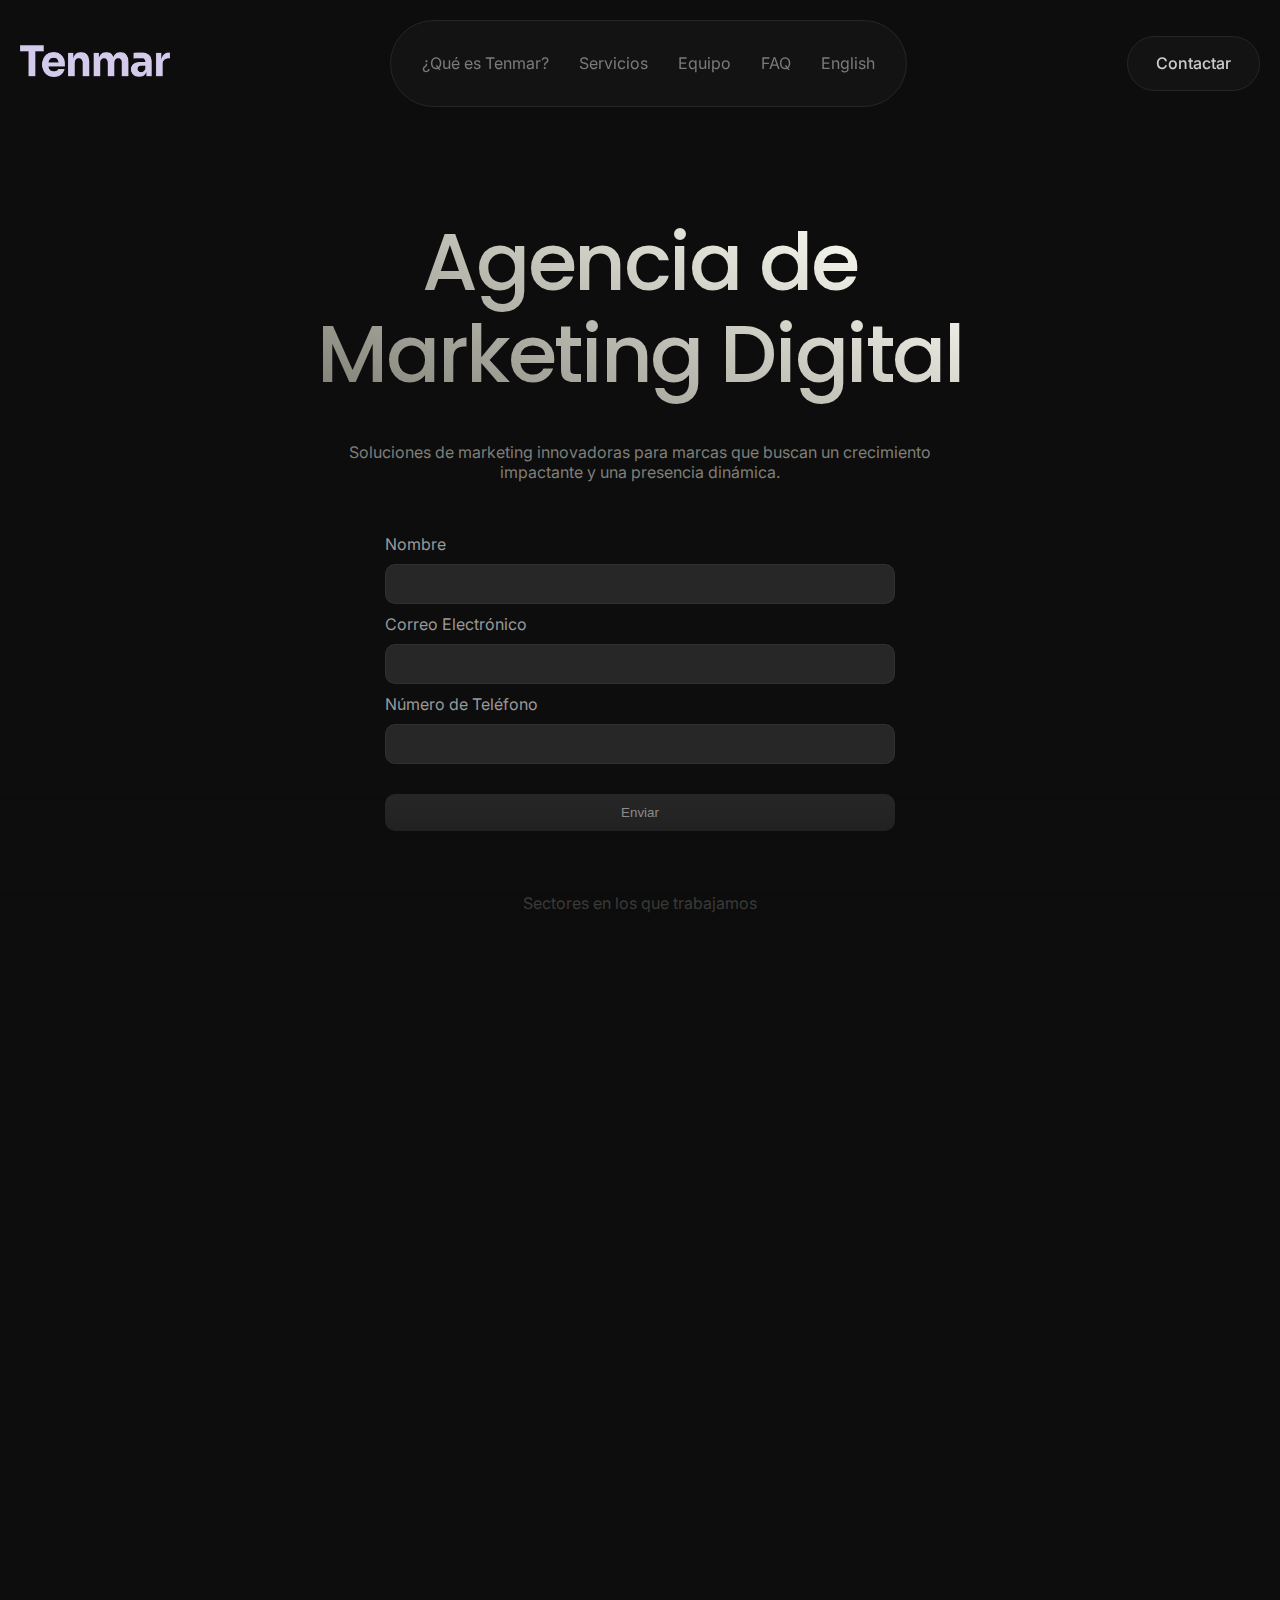
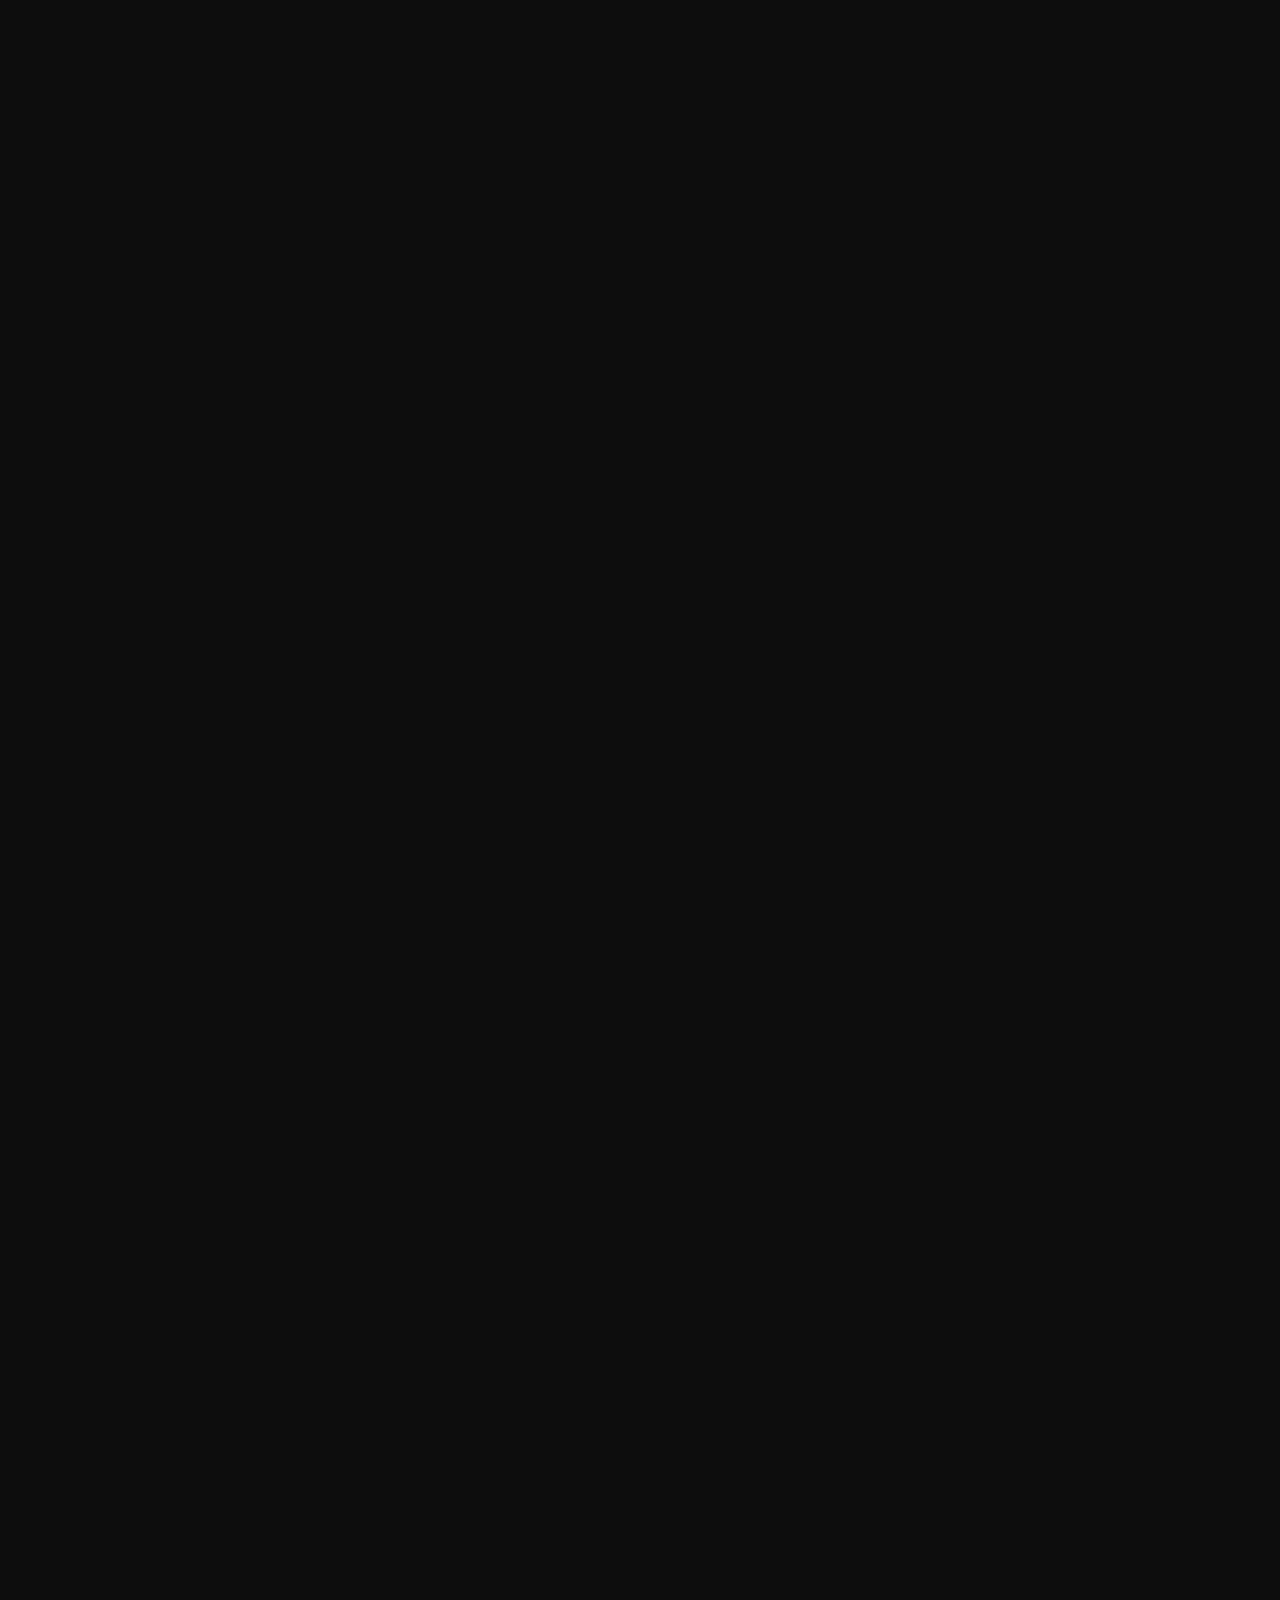
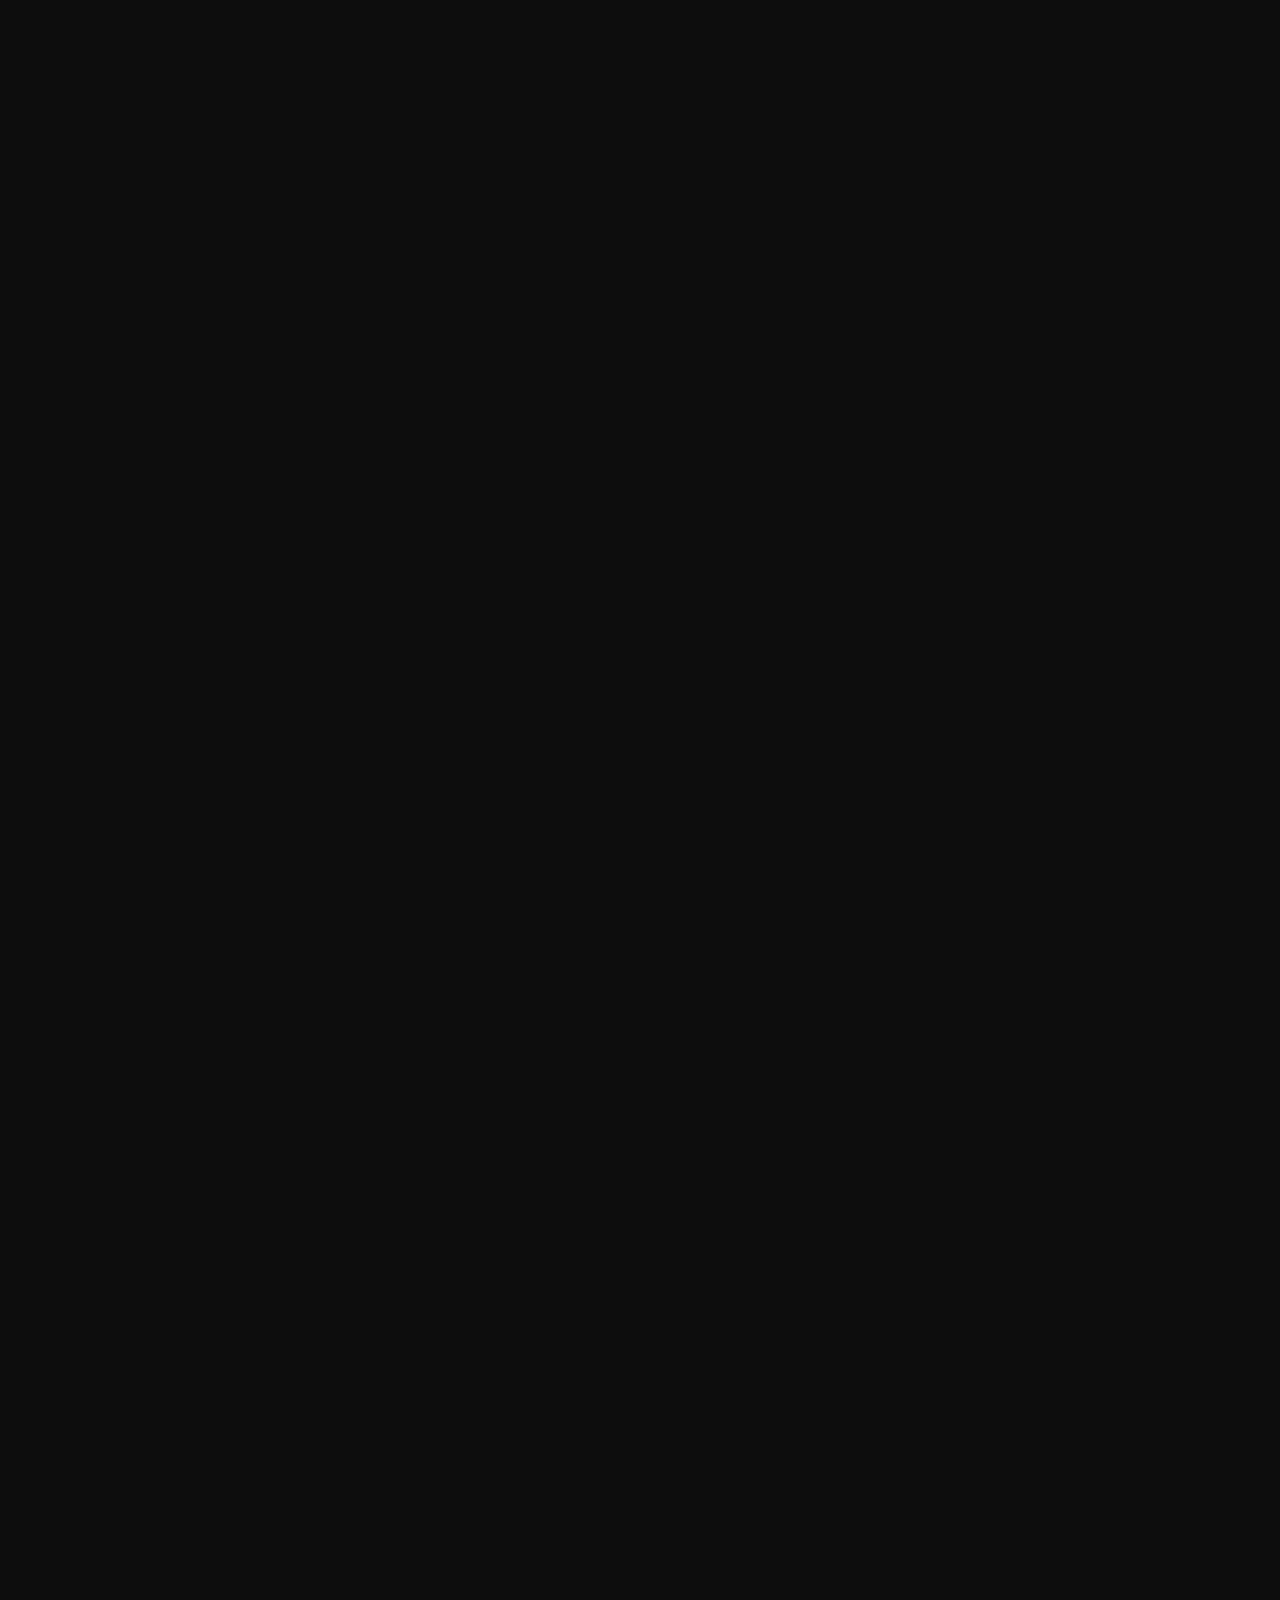
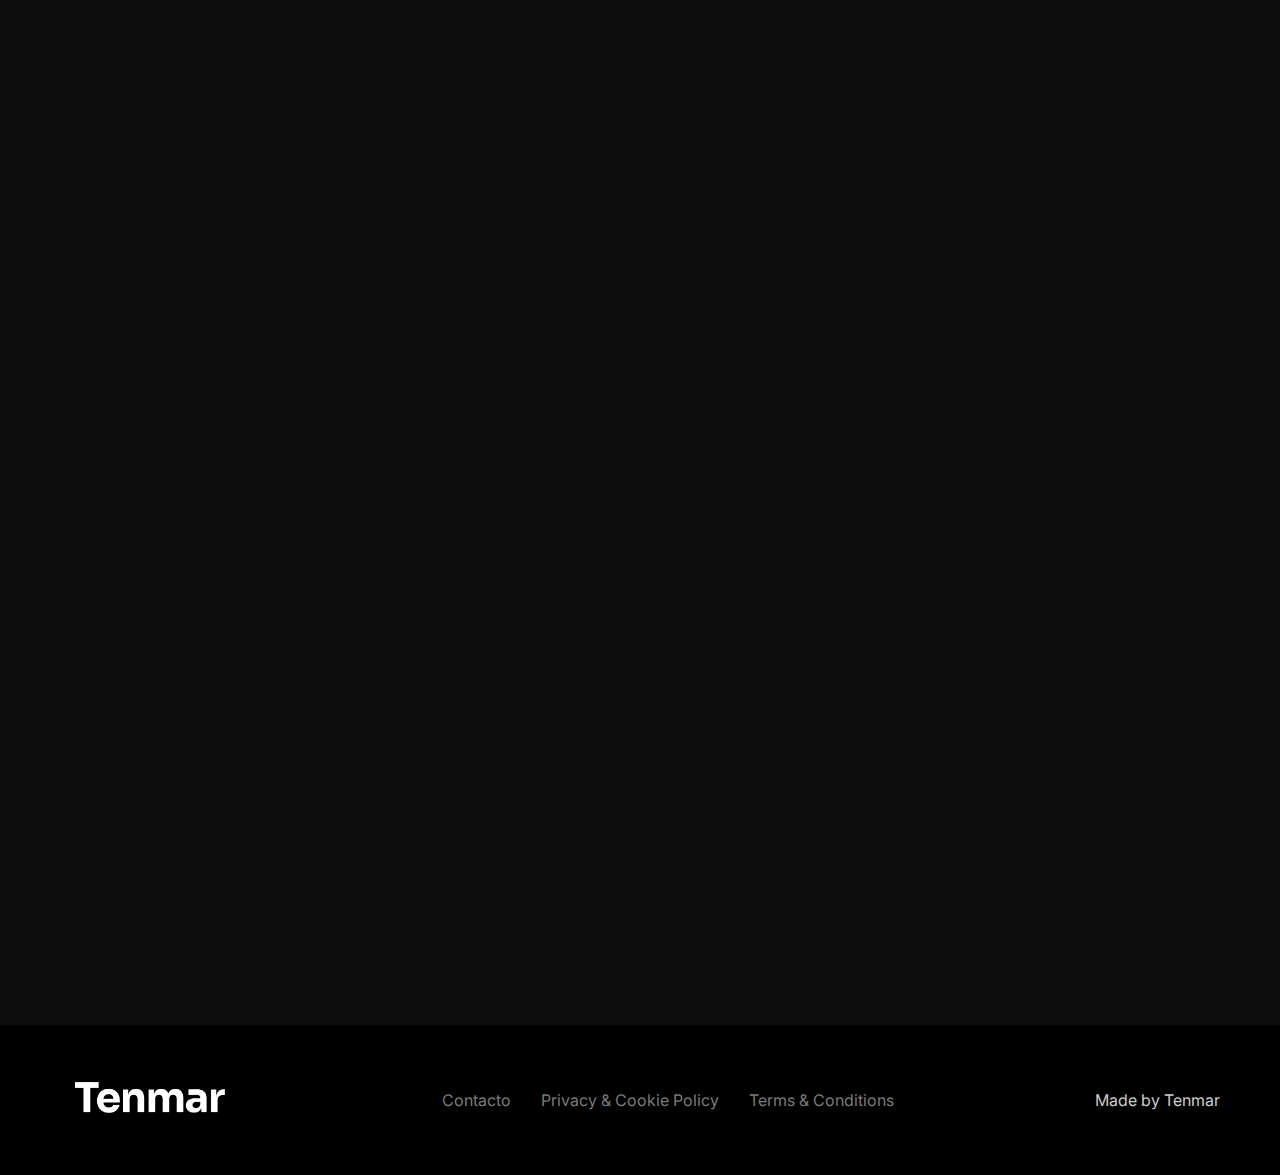
==== index.html @ e4cf626e "web" ====
<!DOCTYPE html>
<html lang="es">
<head>
    <meta charset="UTF-8">
    <meta name="viewport" content="width=device-width, initial-scale=1.0">
    <title>Tenmar | Agencia de Marketing Digital - Servicios de Crecimiento de Marca - Diseño web</title>
    <meta name="description" content="Tenmar es una agencia de marketing digital que ofrece soluciones personalizadas para potenciar la presencia y el crecimiento de tu marca con estrategias innovadoras.">
    <meta name="author" content="Tenmar">
    <link rel="icon" href="./public/Tenmar.avif"/>
    <link rel="alternate" hreflang="es" href="https://example.com/es" />
    <link rel="alternate" hreflang="en" href="https://example.com/en" />
    <link rel="stylesheet" href="styles.css">
    
    <script src="script.js"></script>
    <script type="application/ld+json">
        {
          "@context": "https://schema.org",
          "@type": "DigitalAgency",
          "name": "Tenmar",
          "description": "Tenmar es una agencia de marketing digital que ofrece soluciones personalizadas para potenciar la presencia y el crecimiento de tu marca con estrategias innovadoras y efectivas.",
          "url": "https://tenmaragency.com",
          "logo": "https://tenmaragency.com/Tenmar_color_logo.png"
        }
        </script>
</head>
<body>
    <header id="header">
        <nav>
            <a href="#">
                <img alt="Logo de Tenmar" src="./public/Tenmar_color_logo.png" width="150px"/>
            </a>
                
            <button id="hamburger-button" aria-label="Menú movil">
                <div id="hamburger-menu">
                    <div id="hamburger-icon"></div>
                </div>
            </button>
            <div id="navbar-header">
                <a id="tenmar_mobile" href="#hero">
                    <img alt="Logo de Tenmar" src="./public/Tenmar_color_logo.png" width="150px"/>
                </a>
                <a href="#what-is-tenmar">¿Qué es Tenmar?</a>
                <a href="#services">Servicios</a>
                <a href="#team">Equipo</a>
                <a href="#faq">FAQ</a>
                <a href="en.html">English</a>
            </div>
            <a class="contact-button" href="#contacto">
                Contactar
            </a>
        </nav>
    </header>
    <div id="linear-gradient"></div>
    <main>
        <section id="hero">
            <h1>Agencia de Marketing Digital</h1>
            <p>Soluciones de marketing innovadoras para marcas
                que buscan un crecimiento impactante y una
                presencia dinámica.</p>
                <form class="spanish-form">
                    <label for="nombre">Nombre</label>
                    <input type="text" id="nombre" name="nombre" required>
                    <span class="hidden"  id="name_validation">Por favor, introduzca un nombre válido.</span>
                    <label for="email">Correo Electrónico</label>
                    <input type="email" id="email" name="email" required>
                    <span class="hidden" id="email_validation">Por favor, introduzca un email válido.</span>
                    <label for="telefono">Número de Teléfono</label>
                    <input type="tel" id="telefono" name="telefono" required>
                    <span class="hidden" id="phone_validation">Por favor, introduzca un teléfono válido.</span>
                    <button class="submit-button" type="submit">Enviar</button>
                    <div class="loader hidden"></div>
                    <span class="success-submit-message submit-message hidden">¡Tu mensaje ha sido enviado exitosamente! Recibirás una respuesta en breve.</span>
                    <span class="error-submit-message submit-message hidden">Ocurrió un error al enviar el formulario. Por favor, vuelva a intentarlo en unos minutos.</span>
                </form>
            <p>Sectores en los que trabajamos</p>
            <div id="carousel">
                <div id="carousel-wrapper">
                    <span>
                        Lujo
                    </span>
                    <span>
                        Inmobiliario
                    </span>
                    <span>
                        Turismo y viajes
                    </span>
                    <span>
                        Startups
                    </span>
                    <span>
                        Educación y formación
                    </span>
                    <span>
                        Deportes
                    </span>
                    <span>
                        Gastronomía y Bebidas
                    </span>
                    <span>
                        Lujo
                    </span>
                    <span>
                        Inmobiliario
                    </span>
                    <span>
                        Turismo y viajes
                    </span>
                    <span>
                        Startups
                    </span>
                    <span>
                        Educación y formación
                    </span>
                    <span>
                        Deportes
                    </span>
                    <span>
                        Gastronomía y Bebidas
                    </span>
                </div>
            </div>
        </section>
        <section id="what-is-tenmar">
            <h2>¿QUÉ ES TENMAR?</h2>
            <h3>Tenmar es una agencia de marketing
                digital <span> que ofrece soluciones
                personalizadas para potenciar la
                presencia y el</span> crecimiento de tu marca
                <span>con estrategias innovadoras y efectivas</span>.</h3>
        </section>
        <section id="services">
            <h2>SERVICIOS</h2>
            <h3>Servicios diseñados para potenciar la
                presencia de tu marca de forma tangible.</h3>
            <div id="services-cards">
                <div class="card">
                    <div class="card-content">
                        <h4>
                            Campañas 360º
                        </h4>
                        <p>
                            Creamos estrategias de marketing integrales que cubren todos los puntos de contacto con tus clientes, garantizando coherencia y fortaleciendo tu marca.
                        </p>
                    </div>
                </div>
                <div class="card">
                    <div class="card-content">
                        <h4>
                            Marketing de Influencias
                        </h4>
                        <p>
                            Colaboramos con influencers de alto perfil para conectar auténticamente con tu público y amplificar el impacto de tu marca.
                        </p>
                    </div>
                </div>
                <div class="card">
                    <div class="card-content">
                        <h4>
                            Diseño Web
                        </h4>
                        <p>
                            Desarrollamos sitios web exclusivos y funcionales, optimizados para ofrecer una experiencia de usuario excepcional y reflejar la sofisticación de tu marca.
                        </p>
                    </div>
                </div>
                <div class="card">
                    <div class="card-content">
                        <h4>
                            Marketing en Redes Sociales
                        </h4>
                        <p>
                            Gestionamos tu presencia en redes sociales con contenido atractivo y estrategias personalizadas para maximizar el engagement y la fidelización de tus seguidores.
                        </p>
                    </div>
                </div>
                <div class="card">
                    <div class="card-content">
                        <h4>
                            Producción digital y de Video
                        </h4>
                        <p>
                            Creamos contenido visual de alta calidad, incluyendo fotografía y videos, para contar la historia de tu marca de manera impactante y memorable.
                        </p>
                    </div>
                </div>
                <div class="card">
                    <div class="card-content">
                        <h4>
                            Creación de Marca
                        </h4>
                        <p>
                            Desarrollamos una identidad visual y verbal que transmita la autenticidad y el prestigio de tu negocio.
                        </p>
                    </div>
                </div>
                <div class="card">
                    <div class="card-content">
                        <h4>
                            Nos adaptamos a tus necesidades...
                        </h4>
                        <p>
                            Soluciones personalizadas y eficientes que se ajusten a tus necesidades.
                        </p>
                    </div>
                    <svg fill="none" id="svg743995509_8328">
                        <circle cx="94.134" cy="129.634" r="40.228" fill="#131313" fill-opacity=".89" stroke="url(#svg743995509_8328_a)" stroke-width=".813"></circle>
                        <g clip-path="url(#svg743995509_8328_b)">
                            <path d="m78.166 114.908 12.132 16.221-12.208 13.189h2.747l10.689-11.547 8.636 11.547h9.35l-12.814-17.134 11.363-12.276h-2.748l-9.843 10.635-7.953-10.635h-9.35Zm4.041 2.024h4.296l18.968 25.362h-4.296l-18.968-25.362Z" fill="#fff"></path>
                        </g>
                        <circle cx="187.865" cy="130.104" r="40.228" fill="#131313" fill-opacity=".89" stroke="url(#svg743995509_8328_c)" stroke-width=".813"></circle>
                            <g clip-path="url(#svg743995509_8328_d)">
                                <path d="M192.808 130.456a11.172 11.172 0 0 1-.718 3.946 11.205 11.205 0 0 1-3.947.719h-.016a11.204 11.204 0 0 1-3.946-.718 11.183 11.183 0 0 1-.719-3.947v-.016c0-1.348.242-2.685.717-3.946 1.262-.476 2.6-.72 3.948-.719h.016a11.156 11.156 0 0 1 3.947.719c.476 1.261.719 2.598.718 3.945v.017Zm13.759-3.124h-10.91l7.714-7.715a18.77 18.77 0 0 0-2.019-2.387v-.001a18.837 18.837 0 0 0-2.387-2.017l-7.715 7.715v-10.911a18.678 18.678 0 0 0-3.105-.26h-.02c-1.058 0-2.095.09-3.105.26v10.911l-7.715-7.715a18.543 18.543 0 0 0-2.386 2.019l-.004.002a18.88 18.88 0 0 0-2.017 2.384l7.716 7.715h-10.91s-.261 2.05-.261 3.109v.013c0 1.06.09 2.098.261 3.109h10.91l-7.715 7.715a18.787 18.787 0 0 0 4.406 4.406l7.715-7.715v10.911c1.025.172 2.062.259 3.102.26h.026a18.858 18.858 0 0 0 3.102-.26v-10.911l7.716 7.715c.85-.605 1.648-1.28 2.386-2.018l.002-.002a18.828 18.828 0 0 0 2.017-2.386l-7.716-7.715h10.912c.17-1.009.259-2.044.26-3.102v-.027a18.774 18.774 0 0 0-.26-3.102Z" fill="#FF4A00"></path>
                            </g>
                            <circle cx="281.865" cy="129.634" r="40.228" fill="#131313" fill-opacity=".89" stroke="url(#svg743995509_8328_e)" stroke-width=".813"></circle>
                            <g clip-path="url(#svg743995509_8328_f)">
                                <mask id="svg743995509_8328_g" style="mask-type:luminance" maskUnits="userSpaceOnUse" x="262" y="114" width="40" height="31">
                                    <path d="M301.617 114.194h-39.529v30.622h39.529v-30.622Z" fill="#fff"></path>
                                </mask>
                                    <g mask="url(#svg743995509_8328_g)">
                                        <path d="M295.551 116.921a32.597 32.597 0 0 0-8.046-2.495.12.12 0 0 0-.129.061 22.395 22.395 0 0 0-1.002 2.058 30.085 30.085 0 0 0-9.037 0c-.27-.648-.669-1.44-1.018-2.058a.127.127 0 0 0-.129-.061 32.523 32.523 0 0 0-8.046 2.495.119.119 0 0 0-.053.046c-5.125 7.656-6.528 15.124-5.84 22.499a.137.137 0 0 0 .052.093c3.381 2.483 6.656 3.99 9.87 4.989a.128.128 0 0 0 .139-.045 23.453 23.453 0 0 0 2.019-3.285.125.125 0 0 0-.068-.174 21.595 21.595 0 0 1-3.084-1.47.126.126 0 0 1-.012-.21c.207-.155.414-.317.612-.48a.122.122 0 0 1 .128-.017c6.469 2.954 13.473 2.954 19.866 0a.122.122 0 0 1 .129.016c.198.163.405.326.614.481a.127.127 0 0 1-.011.21 20.29 20.29 0 0 1-3.085 1.469.126.126 0 0 0-.067.175 26.227 26.227 0 0 0 2.018 3.283.124.124 0 0 0 .138.047c3.23-.999 6.505-2.506 9.886-4.989a.126.126 0 0 0 .052-.091c.824-8.527-1.381-15.934-5.845-22.5a.106.106 0 0 0-.051-.047Zm-20.254 18.054c-1.947 0-3.552-1.788-3.552-3.984 0-2.196 1.573-3.984 3.552-3.984 1.995 0 3.584 1.804 3.553 3.984 0 2.196-1.574 3.984-3.553 3.984Zm13.135 0c-1.948 0-3.552-1.788-3.552-3.984 0-2.196 1.573-3.984 3.552-3.984 1.994 0 3.584 1.804 3.553 3.984 0 2.196-1.559 3.984-3.553 3.984Z" fill="#5865F2"></path>
                                    </g>
                            </g>
                        <circle cx="41.443" cy="41.141" r="40.265" fill="#131313" fill-opacity=".89" stroke="url(#svg743995509_8328_h)" stroke-width=".813"></circle>
                        <g clip-path="url(#svg743995509_8328_i)">
                            <path d="M41.432 40.679a5.694 5.694 0 0 1 5.695-5.692 5.694 5.694 0 0 1 5.695 5.692 5.694 5.694 0 0 1-11.39 0Z" fill="#1ABCFE"></path>
                            <path d="M30.055 52.049a5.694 5.694 0 0 1 5.695-5.692h5.695v5.692a5.694 5.694 0 0 1-5.695 5.691 5.686 5.686 0 0 1-5.695-5.691Z" fill="#0ACF83"></path>
                            <path d="M41.432 23.618v11.37h5.695a5.694 5.694 0 0 0 5.695-5.691 5.694 5.694 0 0 0-5.695-5.692h-5.695v.013Z" fill="#FF7262"></path>
                            <path d="M30.055 29.31A5.694 5.694 0 0 0 35.75 35h5.695V23.619H35.75a5.686 5.686 0 0 0-5.695 5.692Z" fill="#F24E1E"></path>
                            <path d="M30.055 40.679a5.694 5.694 0 0 0 5.695 5.69h5.695V34.988H35.75a5.694 5.694 0 0 0-5.695 5.692Z" fill="#A259FF"></path>
                        </g>
                        <circle cx="135.529" cy="40.672" r="40.265" fill="#131313" fill-opacity=".89" stroke="url(#svg743995509_8328_j)" stroke-width=".813"></circle>
                        <path d="m120.154 23.575 20.691-1.528c2.542-.218 3.195-.071 4.793 1.09l6.605 4.654c1.089.8 1.452 1.018 1.452 1.89v25.518c0 1.6-.581 2.545-2.614 2.69l-24.028 1.455c-1.525.072-2.252-.146-3.051-1.165l-4.864-6.324c-.872-1.164-1.234-2.036-1.234-3.054V26.118c0-1.308.581-2.398 2.25-2.543Z" fill="#fff"></path><path d="m140.387 23.666-18.81 1.397c-1.518.132-2.046 1.128-2.046 2.323v20.723c0 .93.329 1.727 1.122 2.79l4.422 5.779c.726.93 1.387 1.13 2.774 1.063l21.843-1.329c1.847-.132 2.376-.996 2.376-2.457V30.64c0-.755-.296-.973-1.17-1.618l-.151-.109-6.003-4.251c-1.453-1.061-2.047-1.196-4.357-.997Zm-12.044 6.593c-1.784.12-2.189.148-3.202-.68l-2.575-2.059c-.262-.266-.13-.599.529-.665l18.083-1.328c1.518-.133 2.309.399 2.903.863l3.101 2.259c.133.067.463.464.066.464l-18.674 1.13-.231.016Zm-2.08 23.497V33.964c0-.865.264-1.264 1.055-1.33l21.448-1.262c.728-.067 1.057.398 1.057 1.261v19.66c0 .865-.133 1.596-1.321 1.662l-20.524 1.196c-1.188.066-1.715-.332-1.715-1.395Zm20.261-18.731c.131.598 0 1.196-.595 1.264l-.989.197v14.613c-.859.464-1.65.73-2.311.73-1.056 0-1.32-.333-2.111-1.328l-6.469-10.229v9.896l2.047.466s0 1.196-1.651 1.196l-4.552.265c-.133-.266 0-.93.461-1.062l1.189-.332V37.617l-1.65-.135c-.133-.598.197-1.46 1.122-1.528l4.883-.33 6.731 10.36v-9.166l-1.715-.198c-.133-.732.395-1.264 1.055-1.329l4.555-.266Z" fill="#000"></path>
                        <circle cx="229.074" cy="40.672" r="40.265" fill="#131313" fill-opacity=".89" stroke="url(#svg743995509_8328_k)" stroke-width=".813"></circle>
                        <path fill-rule="evenodd" clip-rule="evenodd" d="M224.058 22.775a3.659 3.659 0 1 0 .001 7.32h3.661v-3.658a3.663 3.663 0 0 0-3.662-3.662c.001 0 .001 0 0 0Zm0 9.761h-9.76a3.66 3.66 0 1 0-.002 7.321h9.762a3.661 3.661 0 0 0 0-7.32Z" fill="#36C5F0"></path><path fill-rule="evenodd" clip-rule="evenodd" d="M247.24 36.196a3.66 3.66 0 0 0-3.661-3.66 3.66 3.66 0 0 0-3.661 3.66v3.661h3.661a3.66 3.66 0 0 0 3.661-3.66Zm-9.761 0v-9.76a3.662 3.662 0 0 0-7.321 0v9.76a3.66 3.66 0 1 0 7.321 0Z" fill="#2EB67D"></path><path fill-rule="evenodd" clip-rule="evenodd" d="M233.819 59.38a3.66 3.66 0 1 0 0-7.32h-3.661v3.66a3.663 3.663 0 0 0 3.661 3.66Zm0-9.763h9.761a3.661 3.661 0 0 0 .002-7.321h-9.761a3.66 3.66 0 1 0-.002 7.32Z" fill="#ECB22E"></path>
                        <path fill-rule="evenodd" clip-rule="evenodd" d="M210.637 45.958a3.661 3.661 0 0 0 7.322 0v-3.66h-3.661a3.66 3.66 0 0 0-3.661 3.66Zm9.761 0v9.76a3.66 3.66 0 0 0 7.321.002v-9.76a3.661 3.661 0 0 0-7.321-.002Z" fill="#E01E5A"></path>
                        <defs>
                            <linearGradient id="svg743995509_8328_a" x1="55.898" y1="89" x2="111.739" y2="151.927" gradientUnits="userSpaceOnUse">
                                <stop stop-color="#404040"></stop>
                                <stop offset="1" stop-color="#292929" stop-opacity="0"></stop>
                            </linearGradient>
                            <linearGradient id="svg743995509_8328_c" x1="149.629" y1="89.47" x2="205.47" y2="152.397" gradientUnits="userSpaceOnUse">
                                <stop stop-color="#404040"></stop>
                                <stop offset="1" stop-color="#292929" stop-opacity="0"></stop>
                            </linearGradient>
                            <linearGradient id="svg743995509_8328_e" x1="243.629" y1="89" x2="299.47" y2="151.927" gradientUnits="userSpaceOnUse">
                                <stop stop-color="#404040"></stop>
                                <stop offset="1" stop-color="#292929" stop-opacity="0"></stop>
                            </linearGradient>
                            <linearGradient id="svg743995509_8328_h" x1="3.172" y1=".47" x2="59.064" y2="63.455" gradientUnits="userSpaceOnUse">
                                <stop stop-color="#404040"></stop>
                                <stop offset="1" stop-color="#292929" stop-opacity="0"></stop>
                            </linearGradient>
                            <linearGradient id="svg743995509_8328_j" x1="97.258" y1="0" x2="153.15" y2="62.985" gradientUnits="userSpaceOnUse">
                                <stop stop-color="#404040"></stop>
                                <stop offset="1" stop-color="#292929" stop-opacity="0"></stop>
                            </linearGradient>
                            <linearGradient id="svg743995509_8328_k" x1="190.803" y1="0" x2="246.695" y2="62.985" gradientUnits="userSpaceOnUse">
                                <stop stop-color="#404040"></stop>
                                <stop offset="1" stop-color="#292929" stop-opacity="0"></stop>
                            </linearGradient>
                            <linearGradient id="svg743995509_8328_l" x1="284.348" y1="0" x2="340.24" y2="62.985" gradientUnits="userSpaceOnUse">
                                <stop stop-color="#404040"></stop>
                                <stop offset="1" stop-color="#292929" stop-opacity="0"></stop>
                            </linearGradient>
                            <clipPath id="svg743995509_8328_b">
                                <path fill="#fff" transform="translate(77.61 114.193)" d="M0 0h32.508v30.84H0z"></path>
                            </clipPath>
                            <clipPath id="svg743995509_8328_d">
                                <path fill="#fff" transform="translate(169.443 111.756)" d="M0 0h37.384v37.384H0z"></path>
                            </clipPath>
                            <clipPath id="svg743995509_8328_f">
                                <path fill="#fff" transform="translate(262.09 114.193)" d="M0 0h39.529v30.621H0z"></path>
                            </clipPath>
                            <clipPath id="svg743995509_8328_i">
                                <path fill="#fff" transform="translate(30.055 23.59)" d="M0 0h22.776v34.166H0z"></path>
                            </clipPath>
                        </defs>
                    </svg>
                </div>
                <div class="card">
                    <div class="card-content">
                        <h4>
                            Comunicación constante
                        </h4>
                        <p>
                            Aseguramos que cada detalle se ajuste a tus expectativas.
                        </p>
                    </div>
                </div>
            </div>
            <div id="services-minicards">
                <div class="minicard">
                    <img src="./public/Tenmar.avif" class="minicard_tenmar_logo" alt="Tenmar" />
                    <p>Campañas 360º</p>
                </div>
                <div class="minicard">
                    <img src="./public/Tenmar.avif" class="minicard_tenmar_logo" alt="Tenmar"  />
                    <p>Marketing de influencias</p>
                </div>
                <div class="minicard">
                    <img src="./public/Tenmar.avif" class="minicard_tenmar_logo" alt="Tenmar"  />
                    <p>Diseño Web</p>
                </div>
                <div class="minicard">
                    <img src="./public/Tenmar.avif" class="minicard_tenmar_logo" alt="Tenmar"  />
                    <p>Creación de Marca</p>
                </div>
                <div class="minicard">
                    <img src="./public/Tenmar.avif" class="minicard_tenmar_logo" alt="Tenmar"  />
                    <p>Producción digital y de Vídeo</p>
                </div>
                <div class="minicard">
                    <img src="./public/Tenmar.avif" class="minicard_tenmar_logo" alt="Tenmar"  />
                    <p>Marketing en Redes Sociales</p>
                </div>
            </div>
        </section>
        <section id="team">
            <h2>FACTOR HUMANO</h2>
            <h3>Transformando ideas en resultados medibles mano a mano con el cliente.</h3>
            <div id="team-photo">
                <h4>
                    Nuestro crecimiento se 
                    basa en el trabajo 
                    constante y en nuestro 
                    expertise para crear 
                    soluciones innovadoras de 
                    manera eficiente.
                </h4>
                <div id="team-wrapper">
                    <img alt="Equipo de Tenmar" src="./public/humanresources.jpg"/>
                </div>
            </div>
        </section>
        <hr>
        <section id="faq">
            <h2>FAQs</h2>
            <h3>Tenemos las respuestas</h3>
            <div class="accordion">
                <div class="accordion-item">
                    <div class="accordion-header">¿Qué nos diferencia de otras agencias de marketing?<button class="accordion-button"><span class="icon">+</span></button></div>
                  <div class="accordion-content">
                    <p>En Tenmar, creemos que el éxito reside en los detalles. Nos enfocamos en entender profundamente tu marca para crear estrategias que no solo sean efectivas, sino que también reflejen fielmente lo que representas. Nuestro enfoque es siempre personalizado y adaptado a las necesidades específicas de cada cliente.</p>
                  </div>
                </div>
                
                <div class="accordion-item">
                    <div class="accordion-header">¿Quién forma parte del equipo?<button class="accordion-button"><span class="icon">+</span></button></div>
                  <div class="accordion-content">
                    <p>Ofrecemos diseño web, desarrollo de software y consultoría tecnológica.</p>
                  </div>
                </div>
              
                <div class="accordion-item">
                    <div class="accordion-header">¿Quién forma parte del equipo?<button class="accordion-button"><span class="icon">+</span></button></div>
                    <div class="accordion-content">
                      <p>Contamos con un equipo de expertos en tecnología, diseño y marketing digital.</p>
                    </div>
                </div>

                <div class="accordion-item">
                  <div class="accordion-header">¿Cuál es el proceso para iniciar un proyecto con Tenmar?<button class="accordion-button"><span class="icon">+</span></button></div>
                  <div class="accordion-content">
                    <p>Nuestro proceso comienza con una consulta en la que escuchamos tus necesidades y objetivos. A partir de ahí, desarrollamos una estrategia personalizada y te acompañamos en cada paso, desde la planificación hasta la ejecución y análisis de resultados. Nos aseguramos de que cada proyecto se gestione con la máxima atención al detalle y compromiso con el éxito.</p>
                  </div>
                </div>
            </div>
            <p id="faq-contact">¿Tienes más preguntas? <a href="#contacto">Contáctanos</a></p>
        </section>
        <section id="contact">
            <h3>Mejora la forma en como llega a tu cliente potencial</h3>
            <p>Sin las complicaciones de contratar personal. El marketing con Tenmar</p>
            <form class="spanish-form">
                <label for="nombre">Nombre</label>
                <input type="text" id="nombre" name="nombre" required>
                <span class="hidden" id="name_validation">Por favor, introduzca un nombre válido.</span>
                <label for="email">Correo Electrónico</label>
                <input type="email" id="email" name="email" required>
                <span class="hidden" id="email_validation">Por favor, introduzca un email válido.</span>
                <label for="telefono">Número de Teléfono</label>
                <input type="tel" id="telefono" name="telefono" required>
                <span class="hidden" id="phone_validation">Por favor, introduzca un teléfono válido.</span>
                <button class="submit-button" type="submit">Enviar</button>
                <div class="loader hidden"></div>
                <span class="success-submit-message submit-message hidden">¡Tu mensaje ha sido enviado exitosamente! Recibirás una respuesta en breve.</span>
                <span class="error-submit-message submit-message hidden">Ocurrió un error al enviar el formulario. Por favor, vuelva a intentarlo en unos minutos.</span>
            </form>
        </section>
    </main>

    <footer>
        <a href="#">
            <img alt="Logo de Tenmar" src="./public/Tenmar_logo.png" width="150px"/>
        </a>
        <div id="footer-links">
            <a href="#que-es-tenmar">Contacto</a>
            <a href="#servicios">Privacy & Cookie Policy</a>
            <a href="#equipo">Terms & Conditions</a>
        </div>
        <p>Made by <span>Tenmar</span></p>
    </footer>
</body>
</html>
---- styles.css ----
@import url("https://fonts.googleapis.com/css2?family=Inter:ital,opsz,wght@0,14..32,100..900;1,14..32,100..900&display=swap");
@import url("https://fonts.googleapis.com/css2?family=Poppins:ital,wght@0,100;0,200;0,300;0,400;0,500;0,600;0,700;0,800;0,900;1,100;1,200;1,300;1,400;1,500;1,600;1,700;1,800;1,900&display=swap");
* {
  margin: 0;
  padding: 0;
  box-sizing: border-box;
}

body {
  background-color: #0D0D0D;
  font-family: "Inter", sans-serif;
  color: #CCCCCC;
}

nav {
  background: linear-gradient(#0d0d0d 85%, rgba(13, 13, 13, 0) 100%);
  height: -moz-max-content;
  height: max-content;
  position: fixed;
  width: 100%;
  top: 0;
  z-index: 10;
  display: flex;
  justify-content: space-between;
  align-items: center;
  padding: 20px;
  font-family: "Inter", sans-serif;
  font-size: 16px;
  font-weight: 400;
  line-height: 20.8px;
  transition: all 0.35s linear;
}
nav #navbar-header {
  display: flex;
  justify-content: center;
  align-items: center;
  padding: 32px 16px;
  border-radius: 50px;
  border: 1px solid #262626;
  background-color: rgba(23, 23, 23, 0.6);
}
@media (max-width: 768px) {
  nav #navbar-header {
    flex-direction: column;
    position: fixed;
    top: -100%;
    width: 100%;
    height: 100%;
    padding: 32px;
    row-gap: 10%;
    transition: all 0.5s ease-in;
    -webkit-backdrop-filter: blur(20px);
            backdrop-filter: blur(20px);
    border-radius: 0;
    font-family: "Inter", sans-serif;
    font-size: 28px;
    font-weight: 400;
    line-height: 22px;
  }
}
nav #navbar-header #tenmar_mobile {
  display: none;
}
@media (max-width: 768px) {
  nav #navbar-header #tenmar_mobile {
    display: block;
  }
}
nav .visible {
  display: block;
  transform: translateY(100%);
}
nav #hamburger-button {
  display: none;
  background: none;
  border-radius: 5px;
  padding: 5px;
  border: none;
  z-index: 100;
}
@media (max-width: 768px) {
  nav #hamburger-button {
    display: block;
  }
}
nav #hamburger-button #hamburger-menu {
  width: 40px;
  height: 30px;
  position: relative;
  display: flex;
  justify-content: center;
  align-items: center;
}
nav #hamburger-button #hamburger-menu #hamburger-icon {
  position: relative;
  width: 35px;
  height: 3px;
  background-color: #D4CAEB;
  transition: all 0.3s ease;
}
nav #hamburger-button #hamburger-menu #hamburger-icon:before, nav #hamburger-button #hamburger-menu #hamburger-icon:after {
  content: "";
  position: absolute;
  left: 0;
  width: 100%;
  height: 3px;
  background-color: #D4CAEB;
  transition: all 0.3s ease;
}
nav #hamburger-button #hamburger-menu #hamburger-icon:before {
  top: -10px;
}
nav #hamburger-button #hamburger-menu #hamburger-icon:after {
  top: 10px;
}
nav #hamburger-button.active #hamburger-menu #hamburger-icon {
  background-color: transparent;
}
nav #hamburger-button.active #hamburger-menu #hamburger-icon:before {
  transform: rotate(45deg);
  top: 0;
}
nav #hamburger-button.active #hamburger-menu #hamburger-icon:after {
  transform: rotate(-45deg);
  top: 0;
}
nav .contact-button {
  padding: 16px 28px;
  border: 1px solid #262626;
  border-radius: 50px;
  background-color: rgba(23, 23, 23, 0.6);
  color: #CCCCCC;
  font-family: "Inter", sans-serif;
  font-size: 16px;
  font-weight: 500;
  line-height: 20.8px;
  text-decoration: none;
  cursor: pointer;
  transition: border-color 0.3s;
}
nav .contact-button:hover {
  border-color: #CCCCCC;
}
@media (max-width: 1024px) {
  nav .contact-button {
    display: none;
  }
}

#linear-gradient {
  width: 100%;
  display: flex;
  height: 100%;
  padding: 0.5px 0px;
  flex-direction: column;
  justify-content: center;
  align-items: center;
  position: fixed;
  z-index: 5;
  background: linear-gradient(180deg, rgba(13, 13, 13, 0) 75%, #0D0D0D 95%);
  pointer-events: none !important;
}

#navbar-header a, footer a {
  margin: 0 15px;
  color: #7A7A7A;
  text-decoration: none;
  transition: color 0.3s;
}
#navbar-header a:hover, footer a:hover {
  color: #CCCCCC;
}

section {
  width: 66.6666666667%;
  margin: auto;
  padding: 96px 0;
  opacity: 0;
  transform: translateY(50px);
  transition: opacity 0.6s ease-out, transform 0.6s ease-out;
}
section.fade-in {
  opacity: 1;
  transform: translateY(0);
}
section:last-child {
  margin-bottom: 96px;
}
@media (max-width: 768px) {
  section {
    padding: 48px 0;
  }
}
@media (max-width: 428px) {
  section {
    padding: 24px 0;
  }
}

h1 {
  text-align: center;
  font-family: "Poppins", sans-serif;
  font-size: 80px;
  font-weight: 500;
  line-height: 92px;
  padding-bottom: 10px;
  position: relative;
  letter-spacing: -2.4px;
  background-image: linear-gradient(2005deg, rgb(255, 255, 247) 8.55094%, rgb(114, 114, 103) 107.012%);
  background-clip: text;
  -webkit-background-clip: text;
  -webkit-text-fill-color: transparent;
}
@media (max-width: 768px) {
  h1 {
    font-family: "Poppins", sans-serif;
    font-size: 55px;
    font-weight: 500;
    line-height: 65px;
  }
}
@media (max-width: 428px) {
  h1 {
    font-family: "Poppins", sans-serif;
    font-size: 40px;
    font-weight: 500;
    line-height: 50px;
  }
}

h2 {
  color: #D4CAEB;
  text-align: center;
  font-family: "Inter", sans-serif;
  font-size: 18px;
  font-weight: 400;
  line-height: 25.2px;
  letter-spacing: -0.18px;
  margin-bottom: 16px;
}

h3 {
  font-family: "Poppins", sans-serif;
  font-size: 44px;
  font-weight: 400;
  line-height: 52.8px;
  letter-spacing: -1.32px;
  text-align: center;
}
h3 span {
  color: #D4CAEB;
}
@media (max-width: 768px) {
  h3 {
    font-family: "Poppins", sans-serif;
    font-size: 38px;
    font-weight: 400;
    line-height: 50px;
  }
}
@media (max-width: 428px) {
  h3 {
    font-family: "Poppins", sans-serif;
    font-size: 32px;
    font-weight: 400;
    line-height: 40px;
  }
}

h4 {
  font-family: "Poppins", sans-serif;
  font-size: 38px;
  font-weight: 400;
  line-height: 41.8px;
  letter-spacing: -1.14px;
}
@media (max-width: 768px) {
  h4 {
    font-family: "Poppins", sans-serif;
    font-size: 35px;
    font-weight: 400;
    line-height: 38px;
  }
}
@media (max-width: 428px) {
  h4 {
    font-family: "Poppins", sans-serif;
    font-size: 30px;
    font-weight: 400;
    line-height: 35px;
  }
}

#hero {
  display: flex;
  flex-direction: column;
  align-items: center;
  width: 34%;
  min-width: 650px;
  max-width: 1920px;
  row-gap: 32px;
  margin: auto;
  margin-top: 120px;
}
@media (max-width: 768px) {
  #hero {
    min-width: 350px;
  }
}
#hero p {
  text-align: center;
  color: #7D7F78;
}

form {
  display: flex;
  flex-direction: column;
  margin: auto;
  min-width: 300px;
  width: 100%;
  padding: 20px;
  max-width: 550px;
}
form * {
  color: #999999;
  margin-bottom: 10px;
}
form input {
  height: 40px;
  display: flex;
  justify-content: center;
  align-items: flex-start;
  align-self: stretch;
  border-radius: 10px;
  border: 1px solid rgba(136, 136, 136, 0.1019607843);
  background-color: rgba(187, 187, 187, 0.1490196078);
  padding: 12px;
}
form input:focus {
  outline: 1px solid #888888;
}
form span {
  text-align: center;
  color: #D4CAEB;
}
form .hidden {
  display: none !important;
}
form textarea:focus, form input:focus {
  outline: 1px solid #888888;
}
form button {
  margin-top: 20px;
  cursor: pointer;
  padding: 11px;
  border-radius: 10px;
  background-color: rgba(187, 187, 187, 0.1490196078);
  border: none;
  transition: all 0.3s ease;
}
form button:hover {
  background-color: rgba(187, 187, 187, 0.3215686275);
  color: #CCCCCC;
}
form .loader {
  width: 48px;
  height: 48px;
  margin: 15px auto;
  border: 5px solid #333333;
  border-bottom-color: #D4CAEB;
  border-radius: 50%;
  display: inline-block;
  box-sizing: border-box;
  animation: rotation 1s linear infinite;
}
@keyframes rotation {
  0% {
    transform: rotate(0deg);
  }
  100% {
    transform: rotate(360deg);
  }
}
form .submit-message {
  width: 100%;
  padding: 10px;
  border-radius: 15px;
  border-width: 1px;
  border-style: solid;
}
form .success-submit-message {
  background-color: #d4edda;
  color: #155724;
  border-color: #c3e6cb;
}
form .error-submit-message {
  background-color: #f8d7da;
  color: #721c24;
  border-color: #f5c6cb;
}

#carousel, hr {
  -webkit-mask-image: linear-gradient(to right, rgba(0, 0, 0, 0) 0%, #000000 15%, #000000 85%, rgba(0, 0, 0, 0) 100%);
          mask-image: linear-gradient(to right, rgba(0, 0, 0, 0) 0%, #000000 15%, #000000 85%, rgba(0, 0, 0, 0) 100%);
  color: #333333;
}

hr {
  opacity: 0;
  transform: translateY(50px);
  transition: opacity 0.6s ease-out, transform 0.6s ease-out;
  height: 1px;
}
hr.fade-in {
  opacity: 1;
  transform: translateY(0);
}

#carousel {
  max-width: 90vw;
  width: 150%;
  overflow: hidden;
  padding: 20px;
  border-radius: 10px;
}
#carousel #carousel-wrapper {
  width: 100%;
  display: flex;
  animation: moveLeft 16s linear infinite;
  gap: 99px;
}
#carousel #carousel-wrapper span {
  width: auto;
  color: #4a4a4a;
  text-align: center;
  font-family: "Poppins", sans-serif;
  font-size: 28px;
  font-weight: 800;
  line-height: auto;
  white-space: nowrap;
}
@keyframes moveLeft {
  0% {
    transform: translateX(0);
  }
  100% {
    transform: translateX(-2100px);
  }
}

#what-is-tenmar {
  max-width: 840px;
}
@media (max-width: 1024px) {
  #what-is-tenmar {
    max-width: inherit;
  }
}

#services h3, #team h3, #faq h3 {
  padding-bottom: 2px;
  background-image: linear-gradient(67deg, #FFFFF7 0%, rgba(255, 255, 247, 0.34) 100%);
  background-clip: text;
  -webkit-background-clip: text;
  -webkit-text-fill-color: transparent;
}

#services-cards {
  margin-top: 35px;
  display: flex;
  flex-direction: row;
  flex-wrap: wrap;
  align-items: stretch;
  justify-content: space-between;
  height: auto;
  -moz-column-gap: 31px;
       column-gap: 31px;
  row-gap: 60px;
}
@media (max-width: 1024px) {
  #services-cards {
    flex-direction: column !important;
    justify-content: center;
  }
}
#services-cards .card {
  min-width: 330px;
  padding: 40px;
  border-radius: 30px;
  flex: 1 1 30%;
  background-image: linear-gradient(180deg, #1F1F1F 0%, #141414 100%);
  -moz-column-gap: 40px;
       column-gap: 40px;
  display: flex;
  flex-direction: row;
  overflow: hidden;
}
@media (max-width: 1440px) {
  #services-cards .card {
    width: 100%;
    row-gap: 40px;
    flex-direction: column-reverse;
    justify-content: start;
    align-items: center;
  }
}
@media (max-width: 428px) {
  #services-cards .card {
    min-width: 100%;
  }
}
#services-cards .card .card-content {
  min-width: 245px;
}
@media (max-width: 1440px) {
  #services-cards .card .card-content {
    min-width: auto !important;
  }
}
#services-cards .card .card-content h4 {
  font-family: "Inter", sans-serif;
  font-size: 26px;
  font-weight: 400;
  line-height: 31.2px;
  letter-spacing: -0.52px !important;
  margin-bottom: 10px !important;
}
#services-cards .card .card-content p {
  font-family: "Inter", sans-serif;
  font-size: 18px;
  font-weight: 400;
  line-height: 25.2px;
  letter-spacing: -0.18px;
  color: #7A7A7A;
}
#services-cards .card svg {
  overflow: visible;
  width: 200%;
  height: 170px;
}
@media (max-width: 1440px) {
  #services-cards .card svg {
    height: 173px;
    width: 282px;
  }
}

#services-minicards {
  margin-top: 30px;
  display: flex;
  flex-direction: row;
  flex-wrap: wrap;
  justify-content: center;
  align-items: stretch;
  -moz-column-gap: 24px;
       column-gap: 24px;
  row-gap: 24px;
}
@media (max-width: 768px) {
  #services-minicards {
    display: none;
  }
}
#services-minicards .minicard {
  width: auto;
  display: flex;
  flex-direction: row;
  align-items: center;
  border-radius: 14px;
  background-color: #161616;
  border: 1px solid #262626;
  -moz-column-gap: 8px;
       column-gap: 8px;
  padding: 16px 20px;
  height: 58px;
}
#services-minicards .minicard img {
  height: 100%;
}

#team-photo {
  margin-top: 60px;
  display: flex;
  flex-direction: row;
  justify-content: center;
  align-items: center;
  flex-wrap: nowrap;
  gap: 32px;
  height: -moz-min-content;
  height: min-content;
  justify-content: center;
  max-width: 1280px;
  overflow: visible;
  padding: 0 110px;
  position: relative;
}
@media (max-width: 1440px) {
  #team-photo {
    padding: 0;
  }
}
@media (max-width: 1024px) {
  #team-photo {
    width: 100%;
    flex-direction: column-reverse;
    text-align: center;
    padding: 0;
  }
}
#team-photo #team-wrapper {
  display: flex;
  width: auto;
  flex-direction: column;
  justify-content: center;
  align-items: flex-start;
  flex-shrink: 0;
  max-height: 300px;
  max-width: 375px;
  width: 50%;
  height: auto;
  overflow: hidden;
  border-radius: 25px;
}
@media (max-width: 768px) {
  #team-photo #team-wrapper {
    width: 100% !important;
  }
}
#team-photo #team-wrapper img {
  flex: 1 0 0;
  align-self: stretch;
}

.accordion {
  display: flex;
  flex-direction: column;
  row-gap: 1px;
  margin-top: 58px;
}
.accordion .active {
  background-color: #161616;
}
.accordion .active button .icon {
  transform: rotate(45deg) !important;
  color: #CCCCCC !important;
}
.accordion .accordion-item {
  border-radius: 24px;
  padding: 24px;
}
.accordion .accordion-item .accordion-header {
  margin-bottom: 12px;
  width: 100%;
  text-align: left;
  border-radius: 24px;
  color: #D4CAEB;
  border: none;
  display: flex;
  flex-direction: row;
  justify-content: space-between;
  font-family: "Inter", sans-serif;
  font-size: 20px;
  font-style: normal;
  font-weight: 400;
  line-height: 26px;
  letter-spacing: -0.2px;
  cursor: pointer;
  transition: background-color 0.3s ease;
  padding-right: 20px;
}
.accordion .accordion-item .accordion-content {
  max-height: 0;
  overflow: hidden;
  transition: max-height 0.3s ease-out;
  color: #7A7A7A;
  padding-right: 20px;
  font-family: "Inter", sans-serif;
  font-size: 18px;
  font-style: normal;
  font-weight: 400;
  line-height: 25.2px;
  letter-spacing: -0.18px;
}
.accordion .accordion-item button {
  background: none;
  border: none;
  color: #D4CAEB;
  cursor: pointer;
}
.accordion .accordion-item button .icon {
  color: #7A7A7A;
  font-size: 25px;
  display: inline-block;
  transition: all 0.3s ease, content 0.3s ease;
  transform: rotate(0deg);
}
.accordion .accordion-item.active .accordion-content {
  max-height: 150px;
}

#faq-contact {
  margin-top: 58px;
  color: #7A7A7A;
  font-family: "Inter", sans-serif;
  font-size: 16px;
  font-weight: 400;
  line-height: 140%;
  letter-spacing: -0.18px;
}
#faq-contact a {
  text-decoration: none;
  color: #D4CAEB;
}
@media (max-width: 428px) {
  #faq-contact {
    text-align: center;
  }
}

#contact {
  border-radius: 24px;
  padding: 60px 60px;
  display: flex;
  flex-direction: column;
  align-items: center;
  row-gap: 32px;
  background-image: linear-gradient(135deg, #1A1A1A 0%, #0D0D0D 100%);
}
@media (max-width: 768px) {
  #contact {
    padding: 60px 16.6%;
    width: 95vw;
  }
}
@media (max-width: 428px) {
  #contact {
    width: 100vw;
    padding: 15px;
    margin-top: 25px;
  }
}
#contact h3 {
  max-width: 560px;
  font-size: 54px;
}
@media (max-width: 768px) {
  #contact h3 {
    font-family: "Poppins", sans-serif;
    font-size: 38px;
    font-weight: 400;
    line-height: 50px;
  }
}
@media (max-width: 428px) {
  #contact h3 {
    font-family: "Poppins", sans-serif;
    font-size: 32px;
    font-weight: 400;
    line-height: 40px;
  }
}

footer {
  margin-top: auto;
  margin-bottom: 0;
  width: 100%;
  height: 150px;
  display: flex;
  flex-direction: row;
  justify-content: space-between;
  align-items: center;
  background-color: #000000;
  padding: 0 60px;
}
@media (max-width: 768px) {
  footer {
    flex-direction: column;
    padding: 25px 0;
    margin: 0;
    height: 100%;
  }
}
footer #footer-links {
  display: flex;
  flex-direction: row;
  justify-content: space-evenly;
  align-items: center;
}
@media (max-width: 768px) {
  footer #footer-links {
    padding: 30px 0;
    row-gap: 20px;
    flex-direction: column;
  }
}/*# sourceMappingURL=styles.css.map */
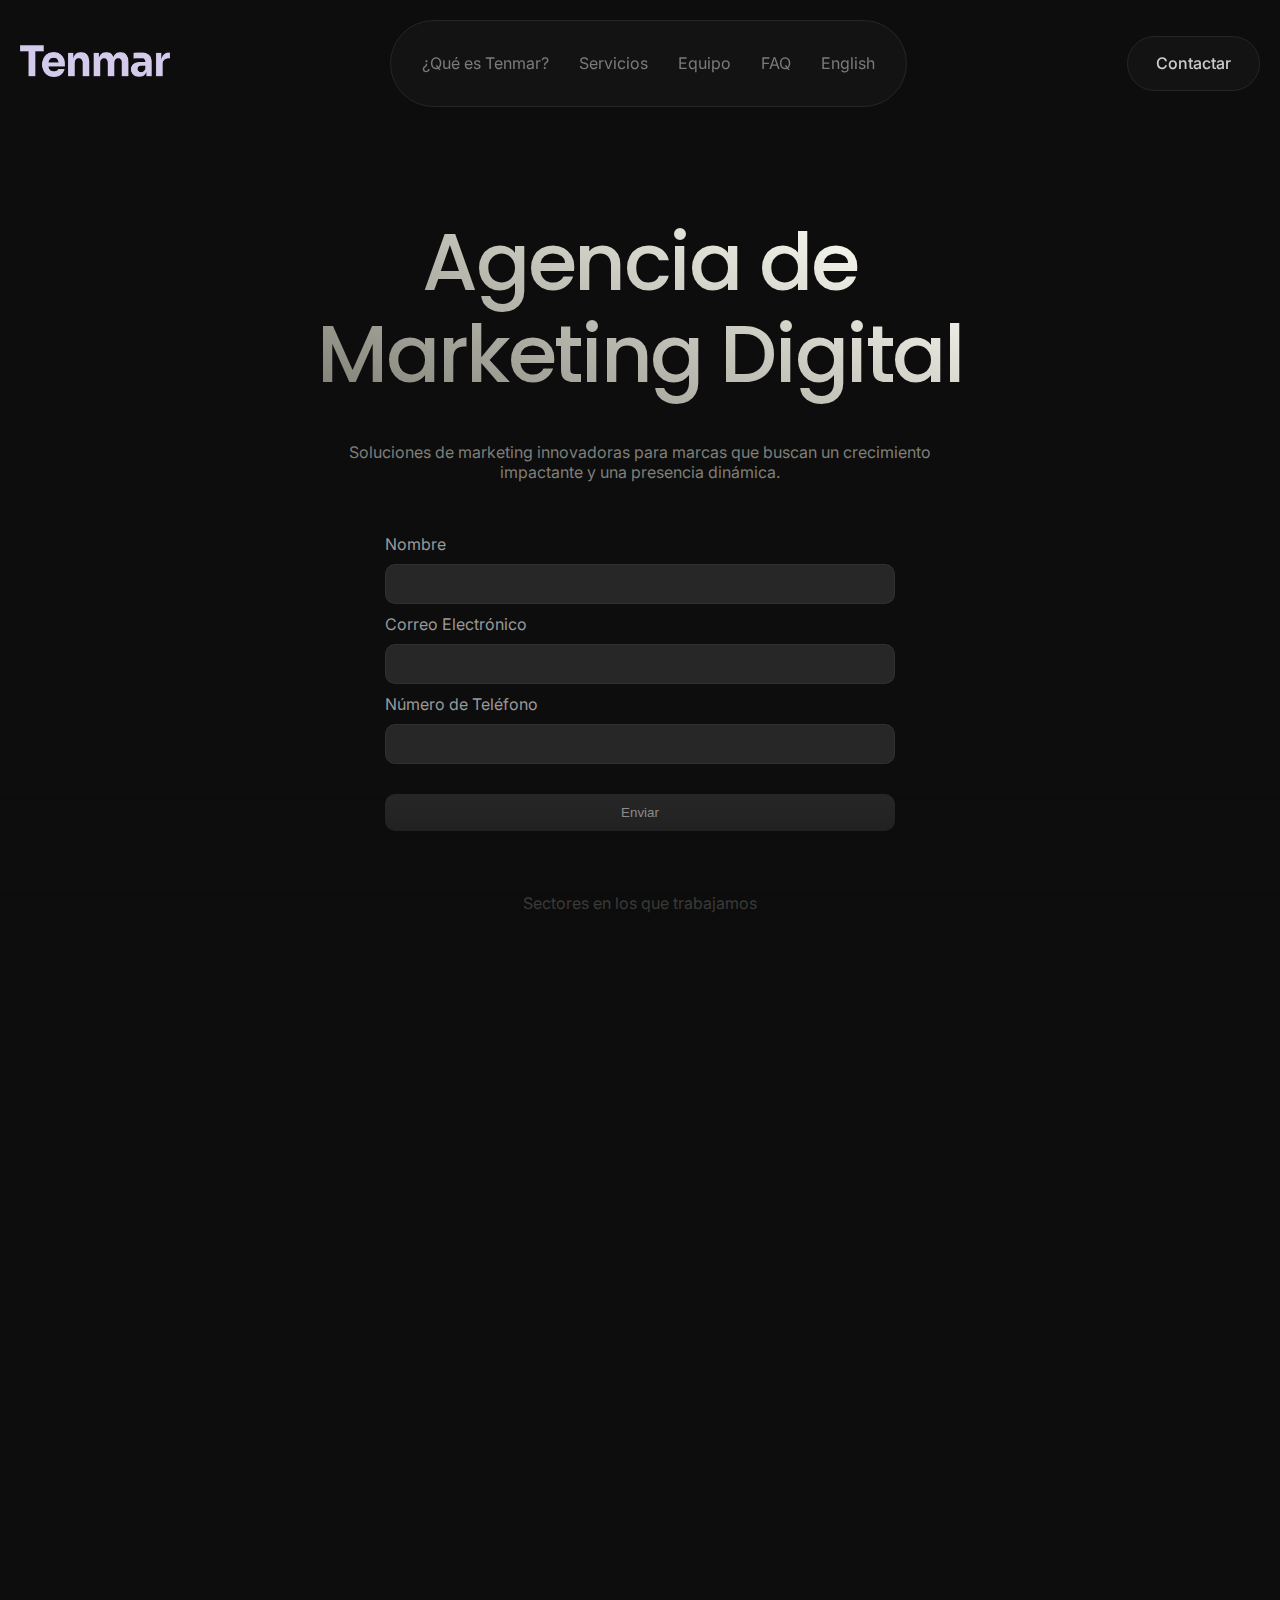
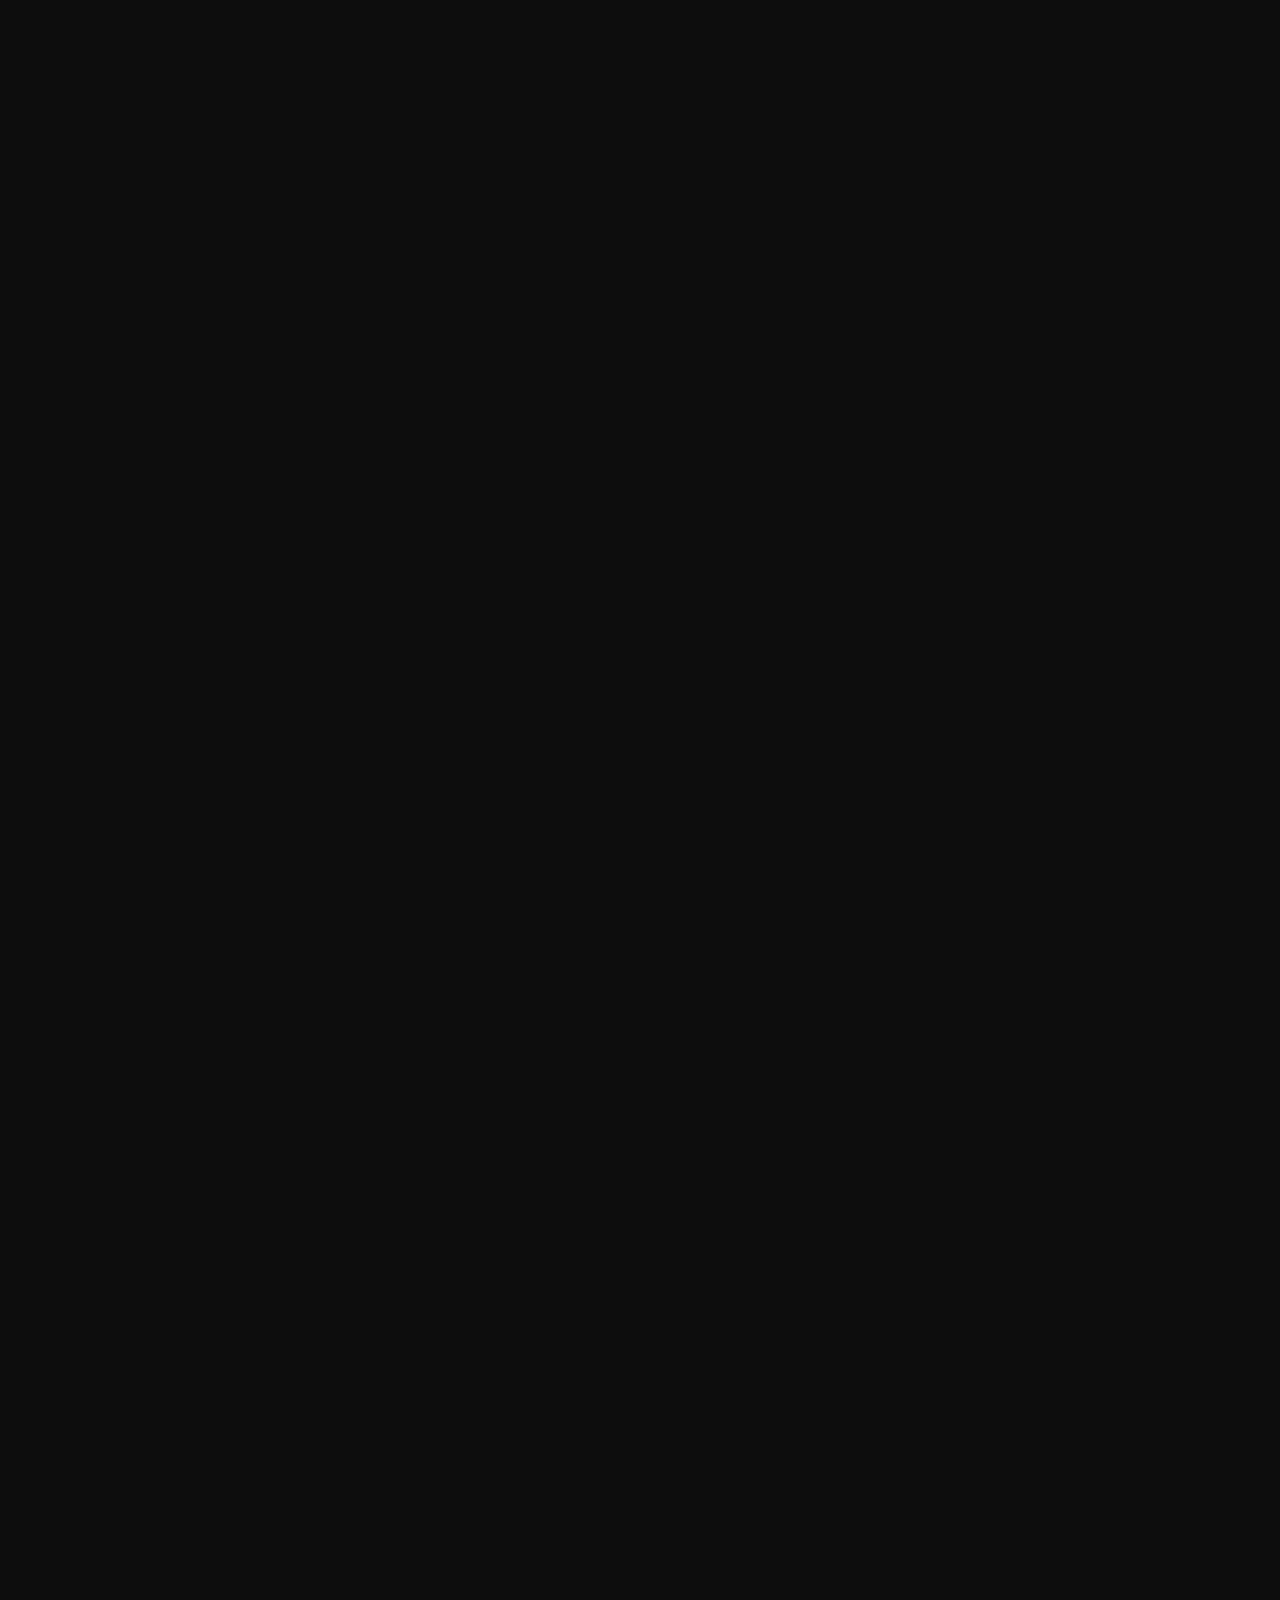
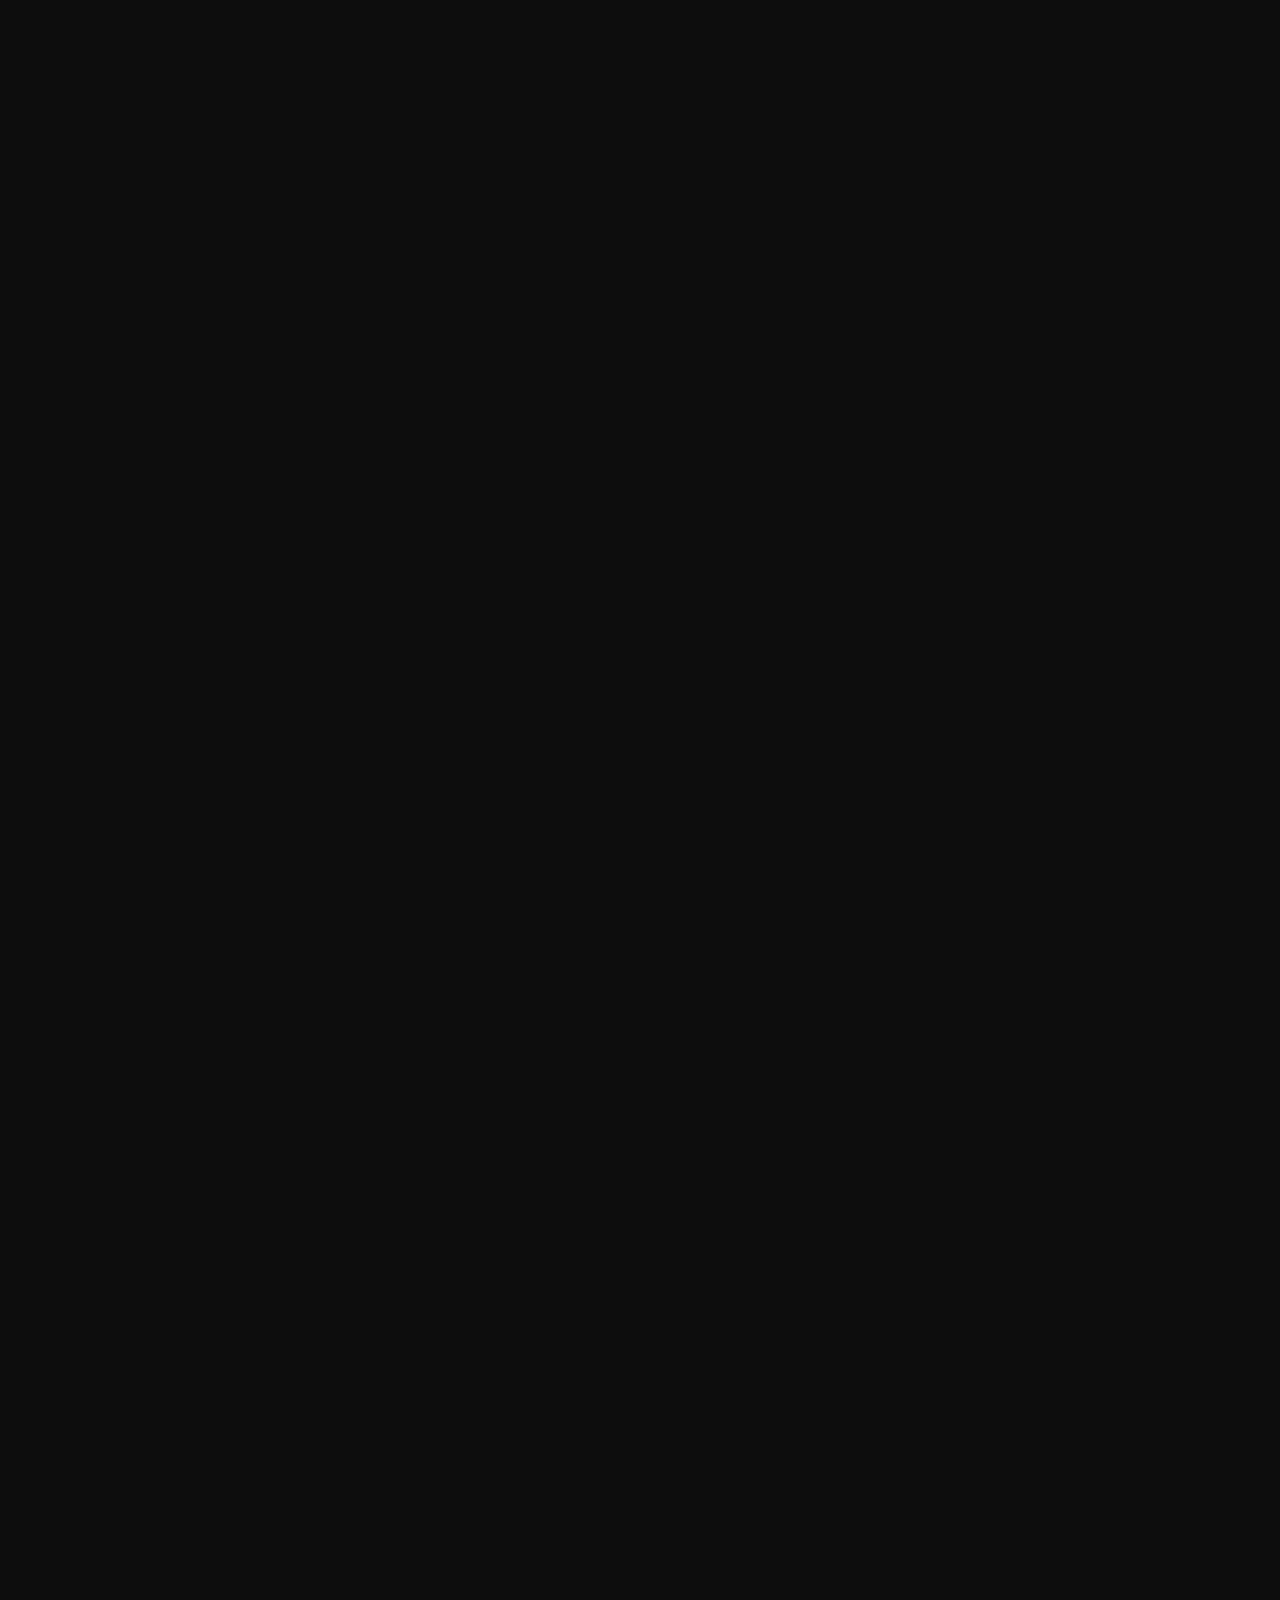
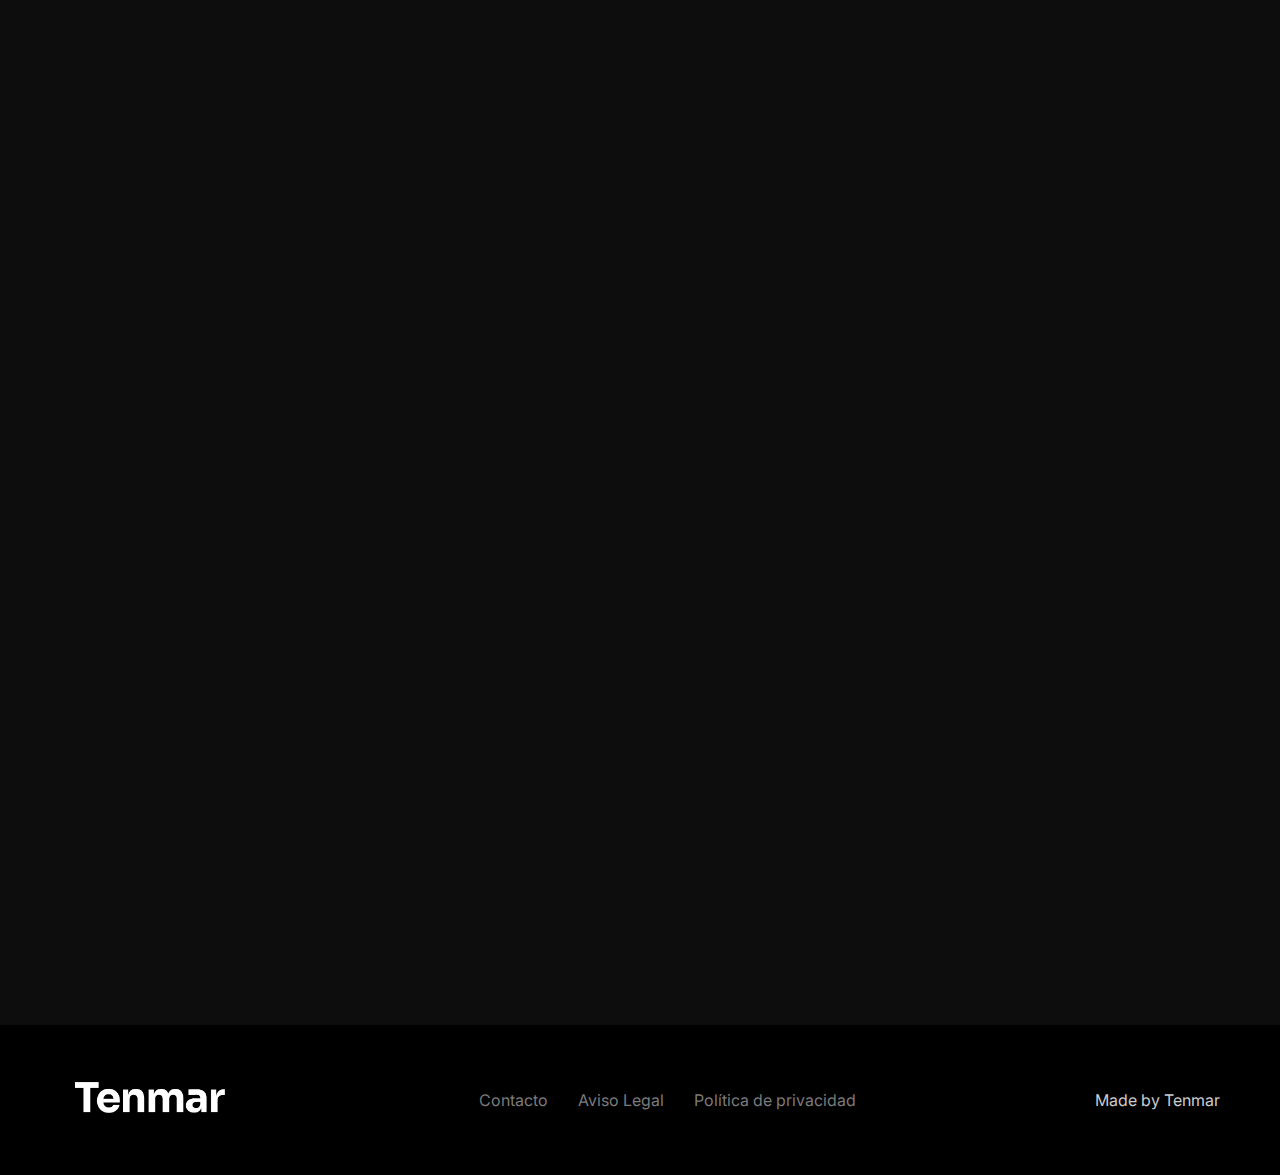
==== commit 0b5c34d2: "todos los cambios al aviso-legal" ====
--- a/index.html
+++ b/index.html
@@ -7,8 +7,8 @@
     <meta name="description" content="Tenmar es una agencia de marketing digital que ofrece soluciones personalizadas para potenciar la presencia y el crecimiento de tu marca con estrategias innovadoras.">
     <meta name="author" content="Tenmar">
     <link rel="icon" href="./public/Tenmar.avif"/>
-    <link rel="alternate" hreflang="es" href="https://example.com/es" />
-    <link rel="alternate" hreflang="en" href="https://example.com/en" />
+    <link rel="alternate" hreflang="es" href="https://www.tenmaragency.com" />
+    <link rel="alternate" hreflang="en" href="https://www.tenmaragency.com/en" />
     <link rel="stylesheet" href="styles.css">
     
     <script src="script.js"></script>
@@ -393,9 +393,9 @@
             <img alt="Logo de Tenmar" src="./public/Tenmar_logo.png" width="150px"/>
         </a>
         <div id="footer-links">
-            <a href="#que-es-tenmar">Contacto</a>
-            <a href="#servicios">Privacy & Cookie Policy</a>
-            <a href="#equipo">Terms & Conditions</a>
+            <a href="mailto:info@tenmaragency.com" onclick="">Contacto</a>
+            <a href="./legal/aviso-legal.html">Aviso Legal</a>
+            <a href="./legal/politica-privacidad.html">Política de privacidad</a>
         </div>
         <p>Made by <span>Tenmar</span></p>
     </footer>
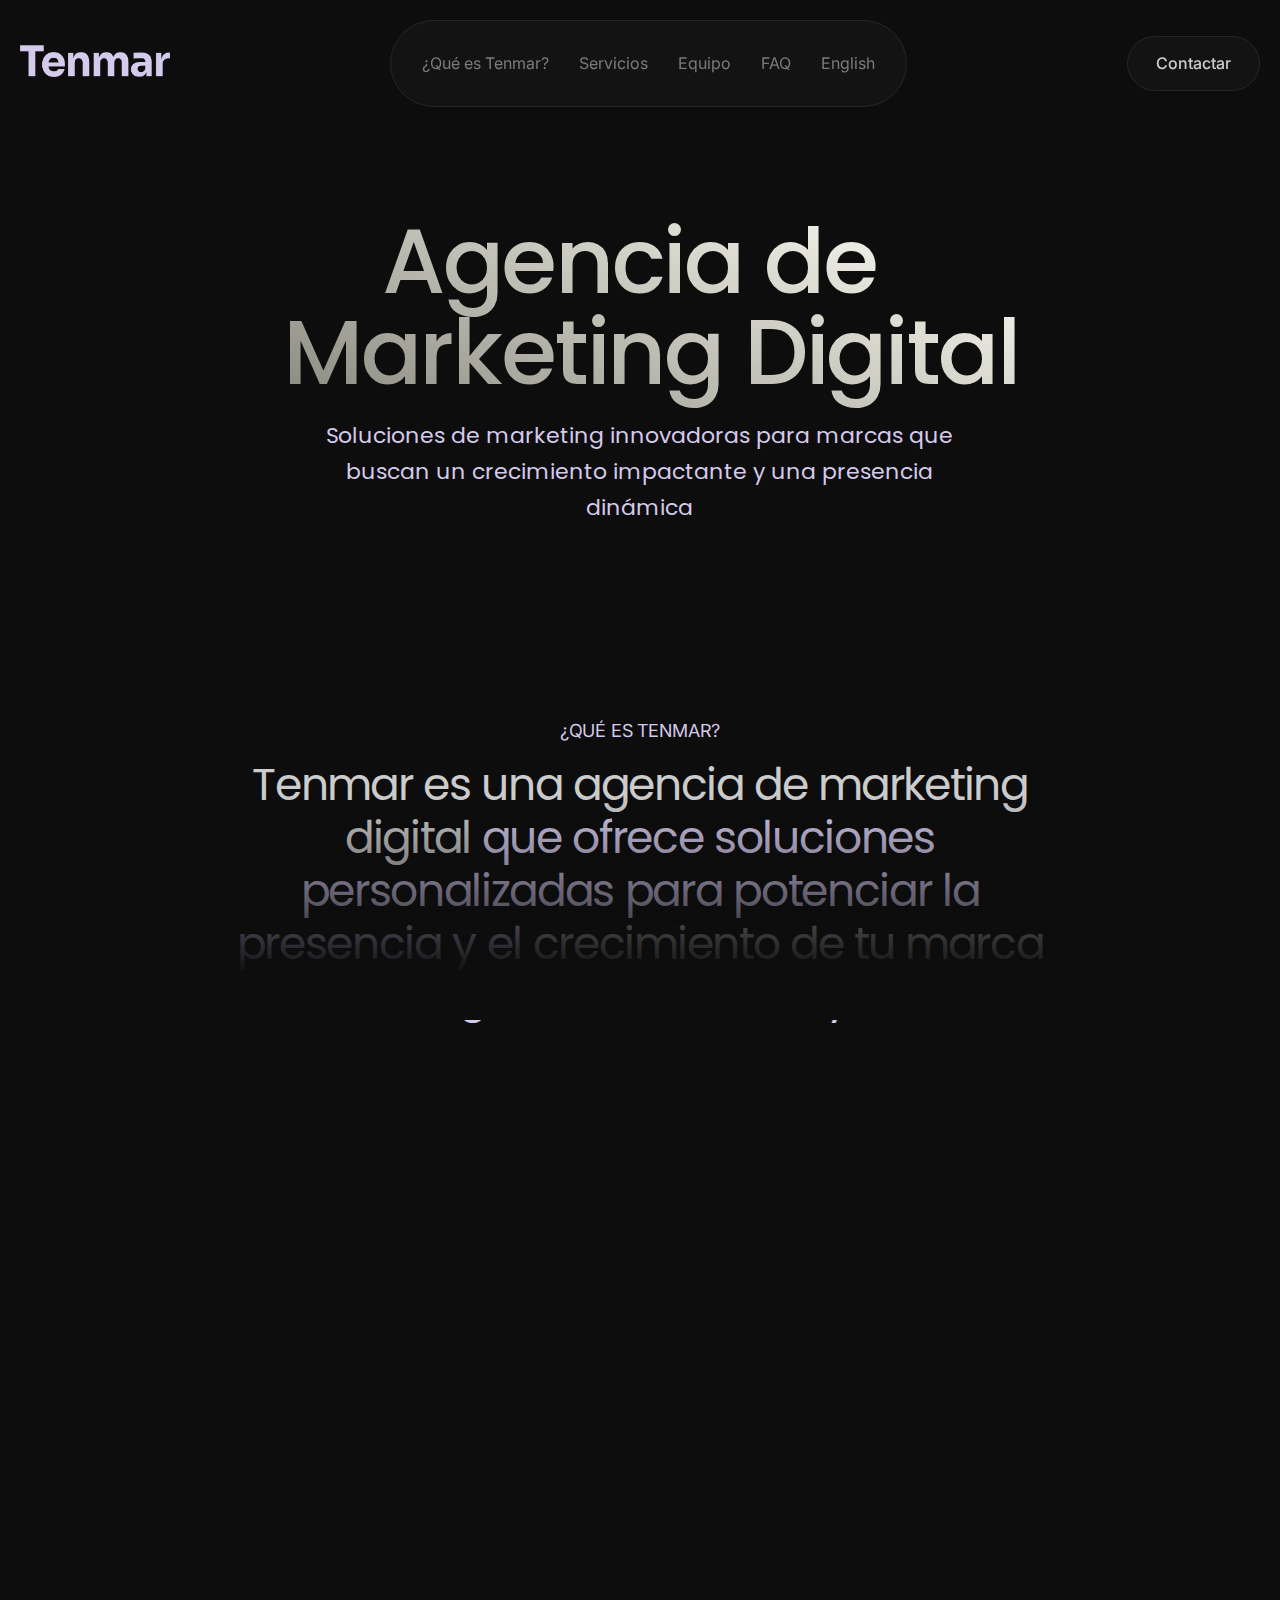
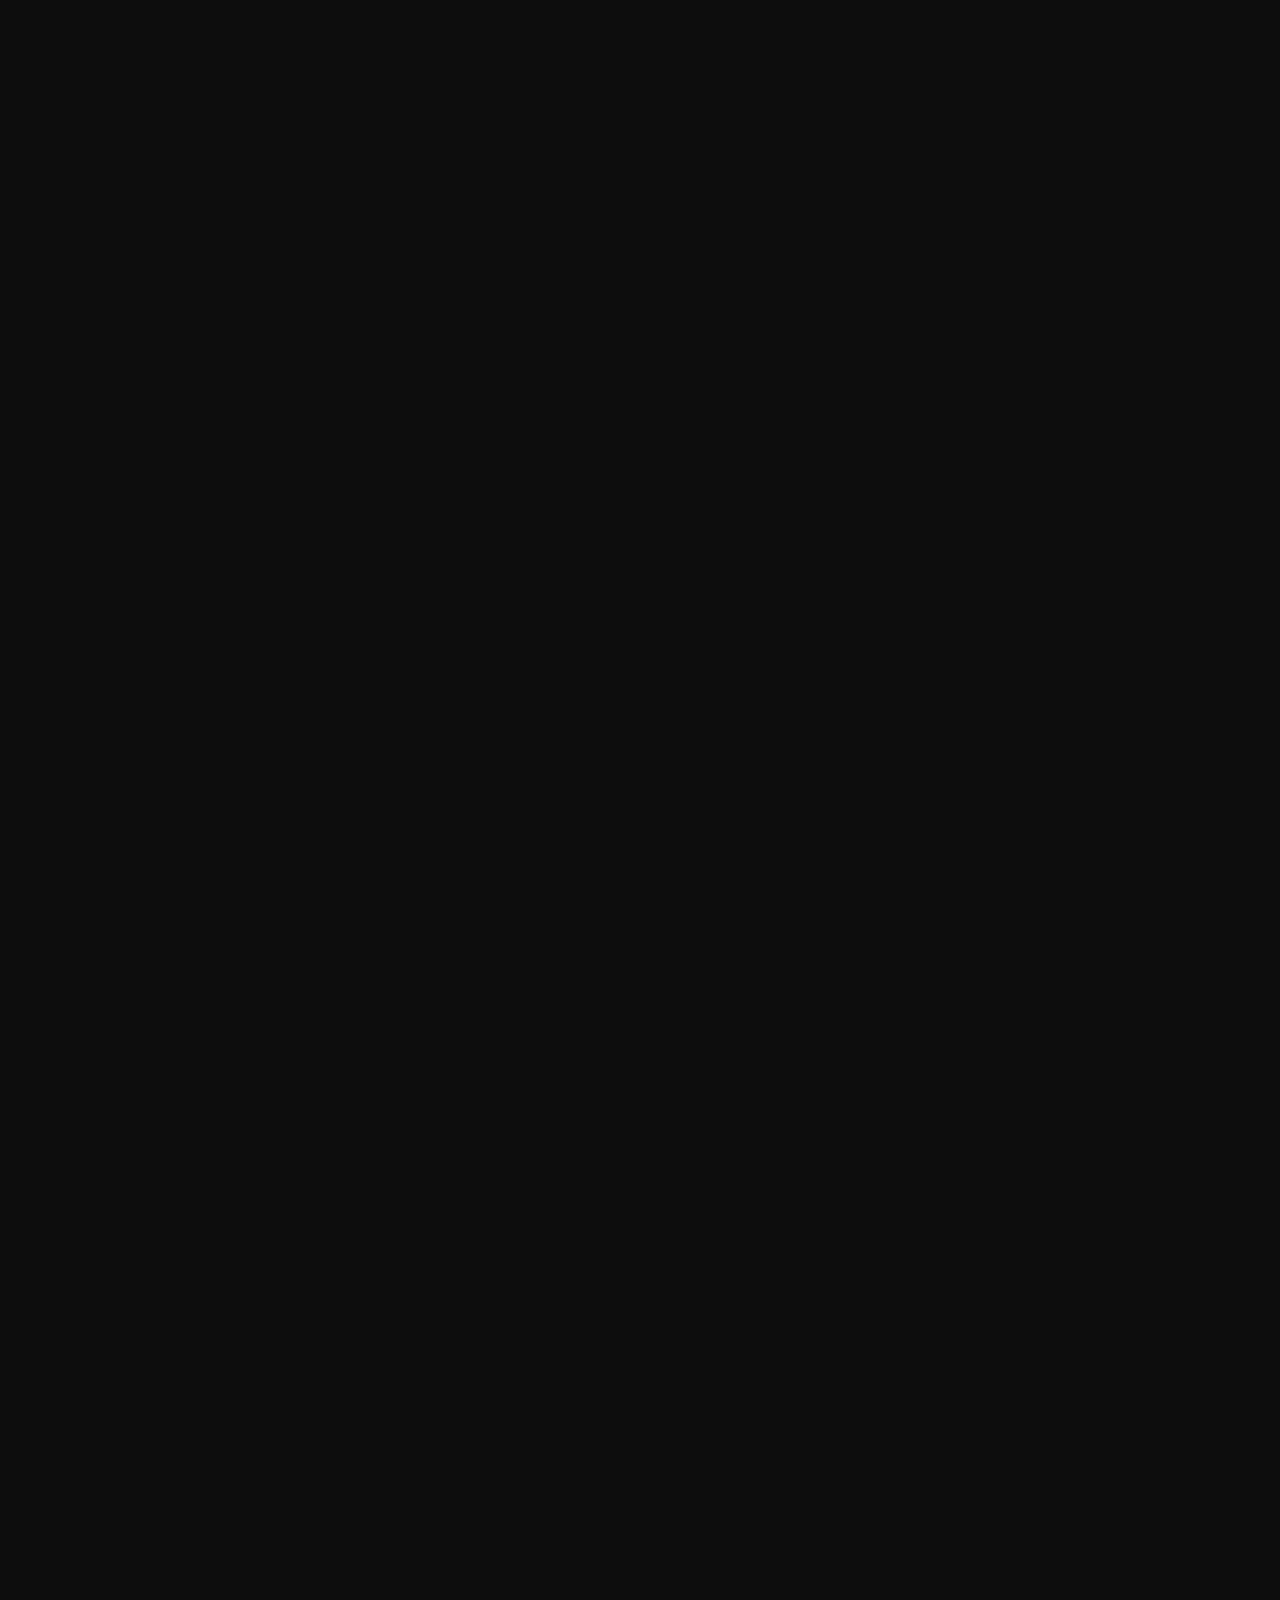
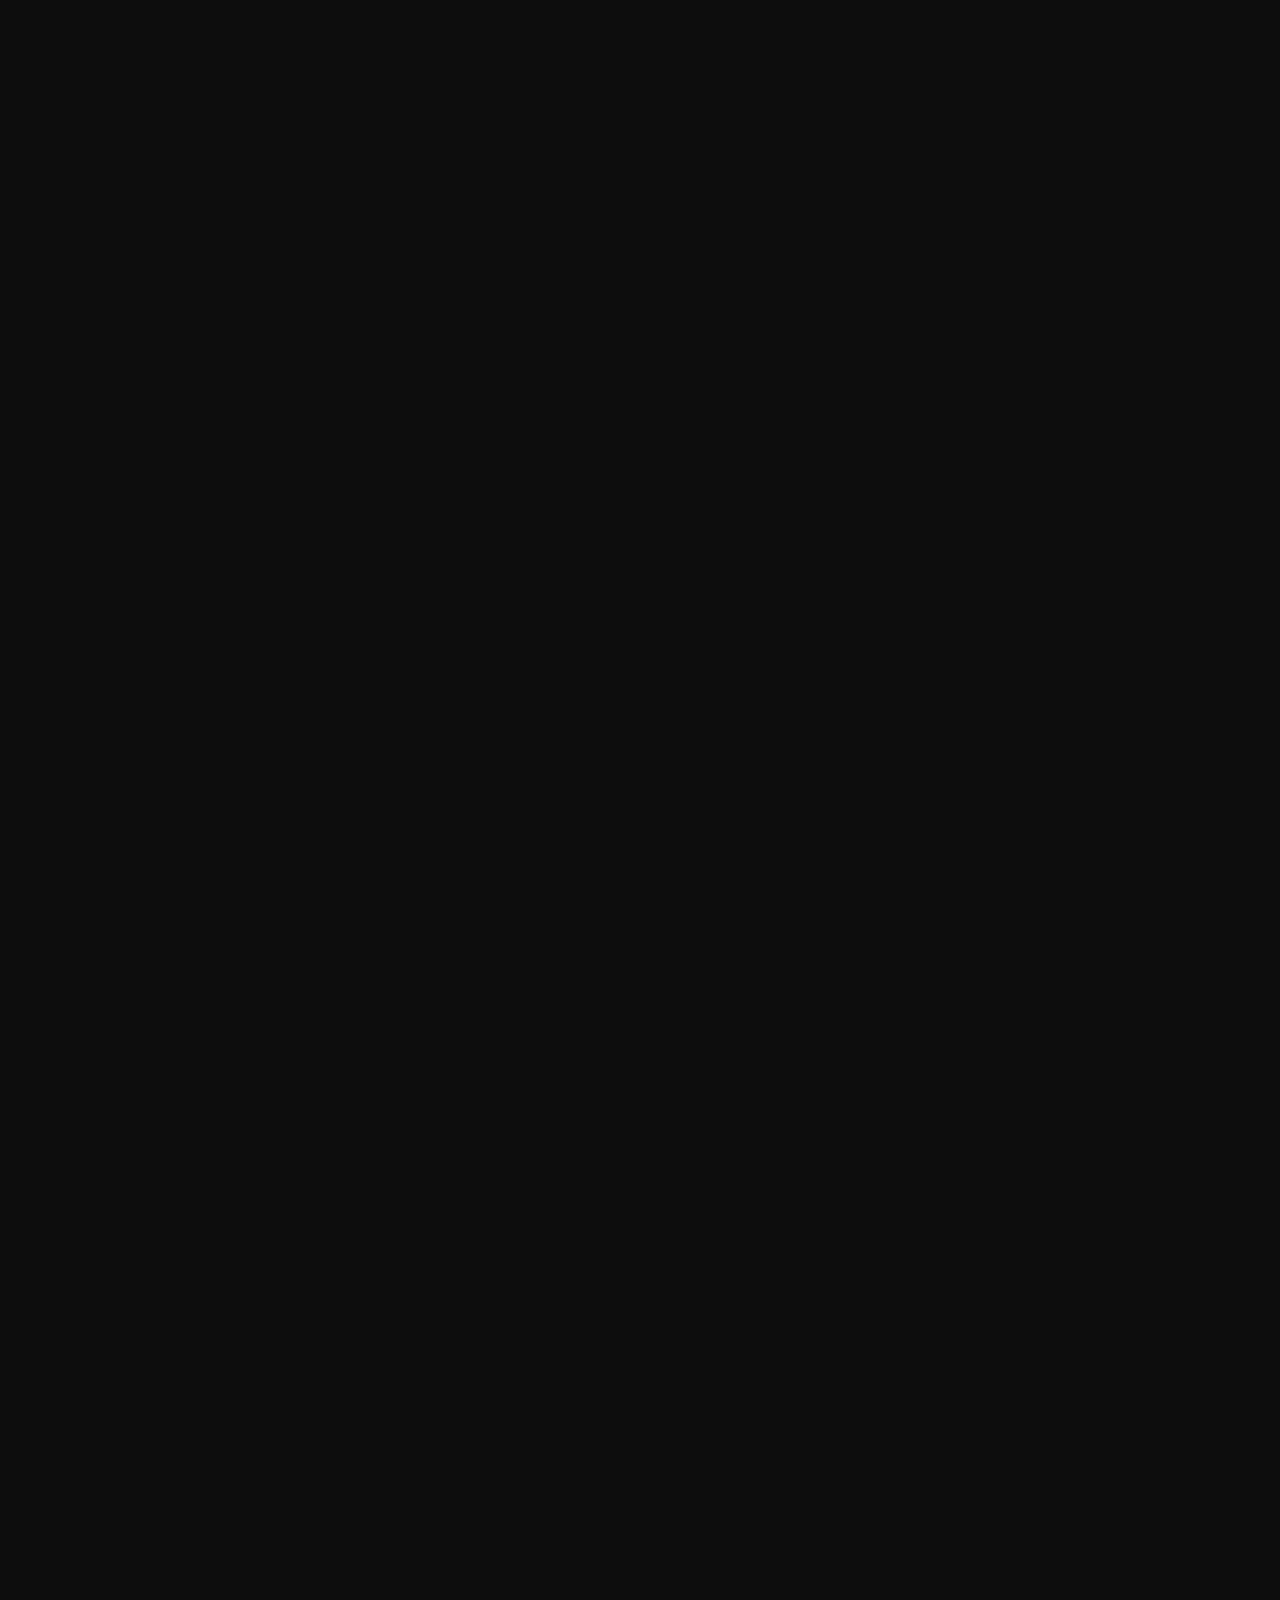
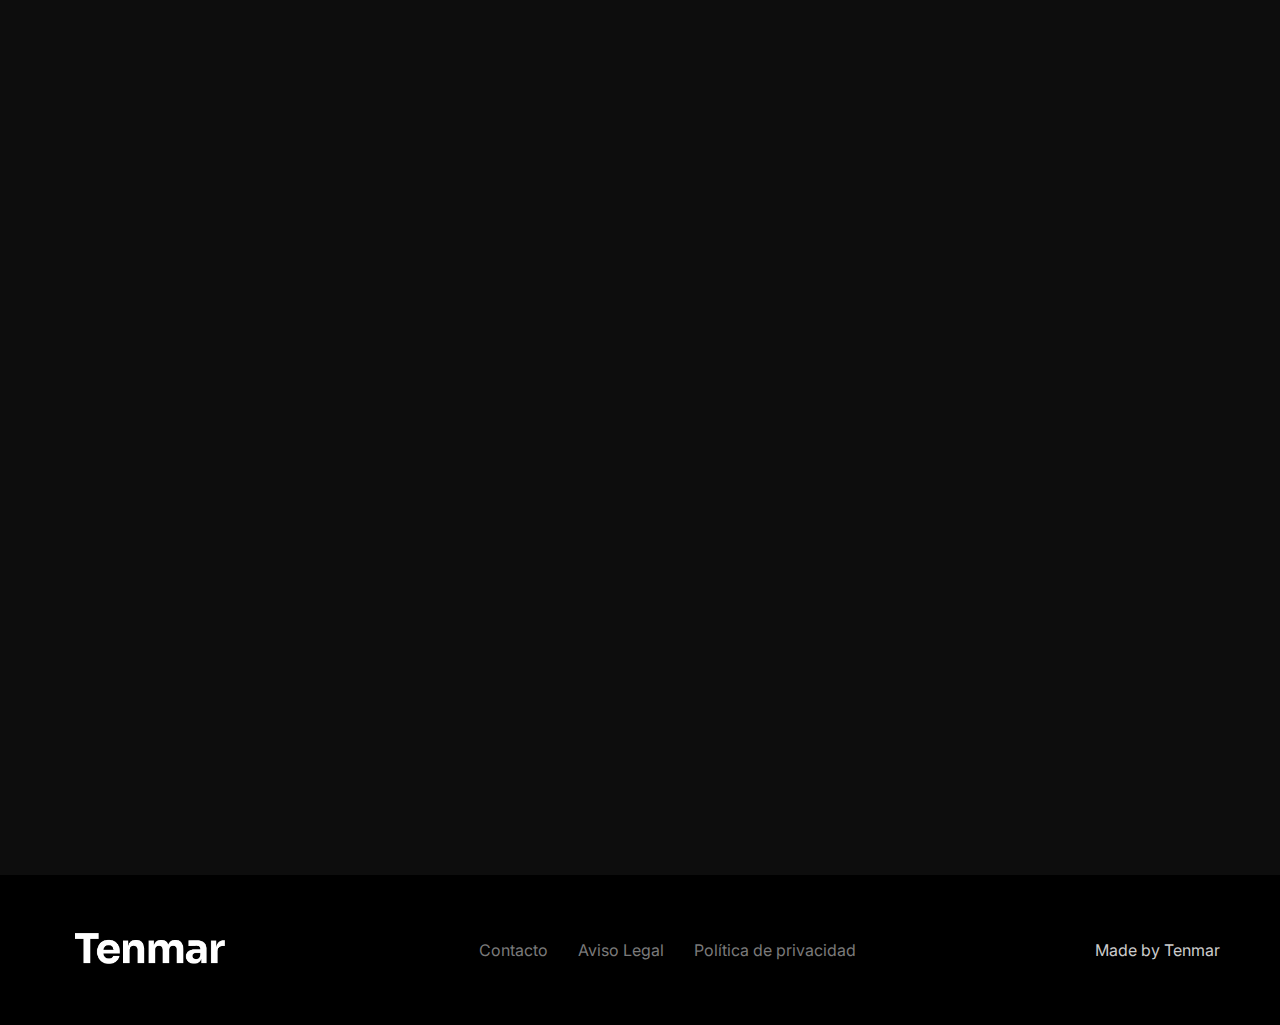
==== commit c47ceaae: "imagenes y otras cosas" ====
--- a/index.html
+++ b/index.html
@@ -53,85 +53,43 @@
     <div id="linear-gradient"></div>
     <main>
         <section id="hero">
-            <h1>Agencia de Marketing Digital</h1>
-            <p>Soluciones de marketing innovadoras para marcas
-                que buscan un crecimiento impactante y una
-                presencia dinámica.</p>
-                <form class="spanish-form">
-                    <label for="nombre">Nombre</label>
-                    <input type="text" id="nombre" name="nombre" required>
-                    <span class="hidden"  id="name_validation">Por favor, introduzca un nombre válido.</span>
-                    <label for="email">Correo Electrónico</label>
-                    <input type="email" id="email" name="email" required>
-                    <span class="hidden" id="email_validation">Por favor, introduzca un email válido.</span>
-                    <label for="telefono">Número de Teléfono</label>
-                    <input type="tel" id="telefono" name="telefono" required>
-                    <span class="hidden" id="phone_validation">Por favor, introduzca un teléfono válido.</span>
-                    <button class="submit-button" type="submit">Enviar</button>
-                    <div class="loader hidden"></div>
-                    <span class="success-submit-message submit-message hidden">¡Tu mensaje ha sido enviado exitosamente! Recibirás una respuesta en breve.</span>
-                    <span class="error-submit-message submit-message hidden">Ocurrió un error al enviar el formulario. Por favor, vuelva a intentarlo en unos minutos.</span>
-                </form>
-            <p>Sectores en los que trabajamos</p>
+            <h1>Agencia de <br> Marketing Digital</h1>
+            <div class="hero-framer">
+                <p>Soluciones de marketing innovadoras para marcas que buscan un crecimiento impactante y una presencia dinámica</p>
+            </div>
+            </section>
+            <section id="what-is-tenmar">
+                <h2>¿QUÉ ES TENMAR?</h2>
+                <h3>Tenmar es una agencia de marketing
+                    digital <span> que ofrece soluciones
+                    personalizadas para potenciar la
+                    presencia y el</span> crecimiento de tu marca
+                    <span>con estrategias innovadoras y efectivas</span>.</h3>
+            </section>
+            <section id="services">
+                <h2>SERVICIOS</h2>
+                <h3>Servicios diseñados para potenciar la
+                    presencia de tu marca de forma tangible.
+                </h3>
             <div id="carousel">
                 <div id="carousel-wrapper">
-                    <span>
-                        Lujo
-                    </span>
-                    <span>
-                        Inmobiliario
-                    </span>
-                    <span>
-                        Turismo y viajes
-                    </span>
-                    <span>
-                        Startups
-                    </span>
-                    <span>
-                        Educación y formación
-                    </span>
-                    <span>
-                        Deportes
-                    </span>
-                    <span>
-                        Gastronomía y Bebidas
-                    </span>
-                    <span>
-                        Lujo
-                    </span>
-                    <span>
-                        Inmobiliario
-                    </span>
-                    <span>
-                        Turismo y viajes
-                    </span>
-                    <span>
-                        Startups
-                    </span>
-                    <span>
-                        Educación y formación
-                    </span>
-                    <span>
-                        Deportes
-                    </span>
-                    <span>
-                        Gastronomía y Bebidas
-                    </span>
-                </div>
-            </div>
-        </section>
-        <section id="what-is-tenmar">
-            <h2>¿QUÉ ES TENMAR?</h2>
-            <h3>Tenmar es una agencia de marketing
-                digital <span> que ofrece soluciones
-                personalizadas para potenciar la
-                presencia y el</span> crecimiento de tu marca
-                <span>con estrategias innovadoras y efectivas</span>.</h3>
-        </section>
-        <section id="services">
-            <h2>SERVICIOS</h2>
-            <h3>Servicios diseñados para potenciar la
-                presencia de tu marca de forma tangible.</h3>
+                    <img alt="Logo de Nolan"            src="./public/carousel/NOLANLogos_tenmar.png"> 
+                    <img alt="Logo de Las Casas"        src="./public/carousel/LAS_CASASLogos_tenmar.png"> 
+                    <img alt="Logo de Watch Madrid"     src="./public/carousel/WATCHLogos tenmar.png"> 
+                    <img alt="Logo de Drip Tenerife"    src="./public/carousel/DRIPLogos_tenmar.png"> 
+                    <img alt="Logo de Bamba negra"      src="./public/carousel/BAMBALogos_tenmar.png"> 
+                    <img alt="Logo de Nolan"            src="./public/carousel/NOLANLogos_tenmar.png"> 
+                    <img alt="Logo de Las Casas"        src="./public/carousel/LAS_CASASLogos_tenmar.png"> 
+                    <img alt="Logo de Watch Madrid"     src="./public/carousel/WATCHLogos tenmar.png"> 
+                    <img alt="Logo de Drip Tenerife"    src="./public/carousel/DRIPLogos_tenmar.png"> 
+                    <img alt="Logo de Bamba negra"      src="./public/carousel/BAMBALogos_tenmar.png"> 
+                    <img alt="Logo de Nolan"            src="./public/carousel/NOLANLogos_tenmar.png"> 
+                    <img alt="Logo de Las Casas"        src="./public/carousel/LAS_CASASLogos_tenmar.png"> 
+                    <img alt="Logo de Watch Madrid"     src="./public/carousel/WATCHLogos tenmar.png"> 
+                    <img alt="Logo de Drip Tenerife"    src="./public/carousel/DRIPLogos_tenmar.png"> 
+                    <img alt="Logo de Bamba negra"      src="./public/carousel/BAMBALogos_tenmar.png"> 
+                </div>
+            </div>
             <div id="services-cards">
                 <div class="card">
                     <div class="card-content">
@@ -286,6 +244,7 @@
                             Aseguramos que cada detalle se ajuste a tus expectativas.
                         </p>
                     </div>
+                    <img alt="Comunicación constante" src="./public/visual.png">
                 </div>
             </div>
             <div id="services-minicards">
@@ -368,23 +327,28 @@
             <p id="faq-contact">¿Tienes más preguntas? <a href="#contacto">Contáctanos</a></p>
         </section>
         <section id="contact">
-            <h3>Mejora la forma en como llega a tu cliente potencial</h3>
-            <p>Sin las complicaciones de contratar personal. El marketing con Tenmar</p>
-            <form class="spanish-form">
-                <label for="nombre">Nombre</label>
-                <input type="text" id="nombre" name="nombre" required>
-                <span class="hidden" id="name_validation">Por favor, introduzca un nombre válido.</span>
-                <label for="email">Correo Electrónico</label>
-                <input type="email" id="email" name="email" required>
-                <span class="hidden" id="email_validation">Por favor, introduzca un email válido.</span>
-                <label for="telefono">Número de Teléfono</label>
-                <input type="tel" id="telefono" name="telefono" required>
-                <span class="hidden" id="phone_validation">Por favor, introduzca un teléfono válido.</span>
-                <button class="submit-button" type="submit">Enviar</button>
-                <div class="loader hidden"></div>
-                <span class="success-submit-message submit-message hidden">¡Tu mensaje ha sido enviado exitosamente! Recibirás una respuesta en breve.</span>
-                <span class="error-submit-message submit-message hidden">Ocurrió un error al enviar el formulario. Por favor, vuelva a intentarlo en unos minutos.</span>
-            </form>
+            <div class="contact-wrapper">
+                <h2>Mejora la forma en como llega a tu cliente potencial</h2>
+                <p>Sin las complicaciones de contratar personal.<br>El marketing con Tenmar</p>
+                <form class="spanish-form">
+                    <label for="nombre" >Nombre</label>
+                    <input type="text" id="nombre" name="nombre" placeholder="| Pon tu nombre aquí" required>
+                    <span class="hidden" id="name_validation">Por favor, introduzca un nombre válido.</span>
+                    <label for="email">Email</label>
+                    <input type="email" id="email" name="email" placeholder="| Pon tu email aquí" required>
+                    <span class="hidden" id="email_validation">Por favor, introduzca un email válido.</span>
+                    <label for="telefono">Teléfono</label>
+                    <input type="tel" id="telefono" name="telefono" placeholder="| Pon tu teléfono aquí" required>
+                    <span class="hidden" id="phone_validation">Por favor, introduzca un teléfono válido.</span>
+                    <label for="message">¿Qué necesitas?</label>
+                    <textarea id="message" rows="7" cols="50" name="message" placeholder="| Pon tu mensaje aquí"></textarea>
+                    <span class="hidden" id="message_validation">Por favor, introduzca un mensaje válido.</span>
+                    <button class="submit-button" type="submit">Enviar</button>
+                    <div class="loader hidden"></div>
+                    <span class="success-submit-message submit-message hidden">¡Tu mensaje ha sido enviado exitosamente! Recibirás una respuesta en breve.</span>
+                    <span class="error-submit-message submit-message hidden">Ocurrió un error al enviar el formulario. Por favor, vuelva a intentarlo en unos minutos.</span>
+                </form>
+            </div>
         </section>
     </main>
 
--- a/styles.css
+++ b/styles.css
@@ -200,19 +200,31 @@
 h1 {
   text-align: center;
   font-family: "Poppins", sans-serif;
-  font-size: 80px;
+  font-size: 100px;
   font-weight: 500;
-  line-height: 92px;
-  padding-bottom: 10px;
+  line-height: 100px;
+  width: 911px;
+  padding-bottom: 20px;
   position: relative;
   letter-spacing: -2.4px;
   background-image: linear-gradient(2005deg, rgb(255, 255, 247) 8.55094%, rgb(114, 114, 103) 107.012%);
   background-clip: text;
   -webkit-background-clip: text;
   -webkit-text-fill-color: transparent;
-}
-@media (max-width: 768px) {
+  white-space: pre;
+}
+@media (max-width: 1920px) {
   h1 {
+    font-family: "Poppins", sans-serif;
+    font-size: 91px;
+    font-weight: 500;
+    line-height: 91px;
+  }
+}
+@media (max-width: 768px) {
+  h1 {
+    width: 100%;
+    white-space: wrap;
     font-family: "Poppins", sans-serif;
     font-size: 55px;
     font-weight: 500;
@@ -295,10 +307,8 @@
   display: flex;
   flex-direction: column;
   align-items: center;
-  width: 34%;
   min-width: 650px;
   max-width: 1920px;
-  row-gap: 32px;
   margin: auto;
   margin-top: 120px;
 }
@@ -307,96 +317,31 @@
     min-width: 350px;
   }
 }
-#hero p {
-  text-align: center;
-  color: #7D7F78;
-}
-
-form {
-  display: flex;
-  flex-direction: column;
+#hero .hero-framer {
+  max-width: 688px;
   margin: auto;
-  min-width: 300px;
-  width: 100%;
-  padding: 20px;
-  max-width: 550px;
-}
-form * {
-  color: #999999;
-  margin-bottom: 10px;
-}
-form input {
-  height: 40px;
-  display: flex;
-  justify-content: center;
-  align-items: flex-start;
-  align-self: stretch;
-  border-radius: 10px;
-  border: 1px solid rgba(136, 136, 136, 0.1019607843);
-  background-color: rgba(187, 187, 187, 0.1490196078);
-  padding: 12px;
-}
-form input:focus {
-  outline: 1px solid #888888;
-}
-form span {
+  margin-top: 0;
+  display: flex;
+  flex-grow: 1;
+  justify-content: flex-start;
+}
+#hero .hero-framer p {
+  font-family: "Poppins", sans-serif;
+  font-size: 22px;
+  font-weight: 400;
+  line-height: 36px;
+  display: flex;
+  letter-spacing: 0px;
   text-align: center;
   color: #D4CAEB;
-}
-form .hidden {
-  display: none !important;
-}
-form textarea:focus, form input:focus {
-  outline: 1px solid #888888;
-}
-form button {
-  margin-top: 20px;
-  cursor: pointer;
-  padding: 11px;
-  border-radius: 10px;
-  background-color: rgba(187, 187, 187, 0.1490196078);
-  border: none;
-  transition: all 0.3s ease;
-}
-form button:hover {
-  background-color: rgba(187, 187, 187, 0.3215686275);
-  color: #CCCCCC;
-}
-form .loader {
-  width: 48px;
-  height: 48px;
-  margin: 15px auto;
-  border: 5px solid #333333;
-  border-bottom-color: #D4CAEB;
-  border-radius: 50%;
-  display: inline-block;
-  box-sizing: border-box;
-  animation: rotation 1s linear infinite;
-}
-@keyframes rotation {
-  0% {
-    transform: rotate(0deg);
-  }
-  100% {
-    transform: rotate(360deg);
-  }
-}
-form .submit-message {
-  width: 100%;
-  padding: 10px;
-  border-radius: 15px;
-  border-width: 1px;
-  border-style: solid;
-}
-form .success-submit-message {
-  background-color: #d4edda;
-  color: #155724;
-  border-color: #c3e6cb;
-}
-form .error-submit-message {
-  background-color: #f8d7da;
-  color: #721c24;
-  border-color: #f5c6cb;
+  white-space: pre-wrap;
+  word-break: break-word;
+  word-wrap: break-word;
+}
+@media (max-width: 768px) {
+  #hero .hero-framer p {
+    white-space: wrap;
+  }
 }
 
 #carousel, hr {
@@ -418,33 +363,29 @@
 
 #carousel {
   max-width: 90vw;
-  width: 150%;
+  width: 100%;
   overflow: hidden;
-  padding: 20px;
+  padding: 80px 0;
   border-radius: 10px;
 }
 #carousel #carousel-wrapper {
   width: 100%;
   display: flex;
-  animation: moveLeft 16s linear infinite;
-  gap: 99px;
-}
-#carousel #carousel-wrapper span {
-  width: auto;
-  color: #4a4a4a;
+  animation: moveLeft 20s linear infinite;
+  gap: 45px;
+}
+#carousel #carousel-wrapper img {
+  width: 185px;
+  height: auto;
   text-align: center;
-  font-family: "Poppins", sans-serif;
-  font-size: 28px;
-  font-weight: 800;
-  line-height: auto;
-  white-space: nowrap;
+  margin: auto;
 }
 @keyframes moveLeft {
   0% {
     transform: translateX(0);
   }
   100% {
-    transform: translateX(-2100px);
+    transform: translateX(-1075px);
   }
 }
 
@@ -463,6 +404,8 @@
   background-clip: text;
   -webkit-background-clip: text;
   -webkit-text-fill-color: transparent;
+  max-width: 840px !important;
+  margin: auto;
 }
 
 #services-cards {
@@ -636,6 +579,8 @@
   flex-direction: column;
   row-gap: 1px;
   margin-top: 58px;
+  max-width: 840px;
+  margin: auto;
 }
 .accordion .active {
   background-color: #161616;
@@ -701,6 +646,7 @@
 #faq-contact {
   margin-top: 58px;
   color: #7A7A7A;
+  text-align: center;
   font-family: "Inter", sans-serif;
   font-size: 16px;
   font-weight: 400;
@@ -711,6 +657,9 @@
   text-decoration: none;
   color: #D4CAEB;
 }
+#faq-contact a:hover {
+  text-decoration: underline;
+}
 @media (max-width: 428px) {
   #faq-contact {
     text-align: center;
@@ -718,8 +667,15 @@
 }
 
 #contact {
+  padding: 0 40px;
+  width: 100%;
+}
+#contact .contact-wrapper {
+  padding: 60px 40px;
+  margin: auto;
+  width: 100%;
+  max-width: 1280px;
   border-radius: 24px;
-  padding: 60px 60px;
   display: flex;
   flex-direction: column;
   align-items: center;
@@ -727,37 +683,151 @@
   background-image: linear-gradient(135deg, #1A1A1A 0%, #0D0D0D 100%);
 }
 @media (max-width: 768px) {
-  #contact {
+  #contact .contact-wrapper {
     padding: 60px 16.6%;
-    width: 95vw;
+    width: 95%;
   }
 }
 @media (max-width: 428px) {
-  #contact {
-    width: 100vw;
+  #contact .contact-wrapper {
+    width: 100%;
     padding: 15px;
     margin-top: 25px;
   }
 }
-#contact h3 {
-  max-width: 560px;
-  font-size: 54px;
-}
-@media (max-width: 768px) {
-  #contact h3 {
+#contact .contact-wrapper h2 {
+  width: 100%;
+  color: #CCCCCC;
+  font-family: "Poppins", sans-serif;
+  font-size: 44px;
+  font-weight: 500;
+  line-height: 120%;
+}
+@media (max-width: 768px) {
+  #contact .contact-wrapper h2 {
     font-family: "Poppins", sans-serif;
     font-size: 38px;
-    font-weight: 400;
+    font-weight: 500;
     line-height: 50px;
   }
 }
 @media (max-width: 428px) {
-  #contact h3 {
+  #contact .contact-wrapper h2 {
     font-family: "Poppins", sans-serif;
     font-size: 32px;
-    font-weight: 400;
+    font-weight: 500;
     line-height: 40px;
   }
+}
+#contact .contact-wrapper p {
+  width: 100%;
+  max-width: 440px;
+  text-align: center;
+  color: #7D7F78;
+  white-space: pre-wrap;
+  font-family: "Inter", sans-serif;
+  font-size: 20px;
+  font-weight: 400;
+  line-height: 130%;
+}
+
+form {
+  display: flex;
+  flex-direction: column;
+  margin: auto;
+  min-width: 300px;
+  width: 100%;
+  padding: 20px;
+  max-width: 550px;
+}
+form * {
+  margin-bottom: 10px;
+}
+form label {
+  color: #FFFFFF;
+}
+form input {
+  height: 40px;
+}
+form input, form textarea {
+  font-family: "Poppins", sans-serif;
+  font-size: 14px;
+  font-weight: 400;
+  line-height: 1.2em;
+  color: #999999;
+  display: flex;
+  border: none;
+  justify-content: center;
+  align-items: flex-start;
+  align-self: stretch;
+  background-color: inherit;
+  padding: 12px;
+  max-width: 100%;
+  min-height: 40px;
+}
+form input:focus, form textarea:focus {
+  border-radius: 10px;
+  border: 1px solid rgba(136, 136, 136, 0.1019607843);
+  outline: 1px solid #888888;
+}
+form span {
+  text-align: center;
+  color: #D4CAEB;
+}
+form .hidden {
+  display: none !important;
+}
+form textarea:focus, form input:focus {
+  outline: 1px solid #888888;
+}
+form button {
+  margin-top: 20px;
+  cursor: pointer;
+  padding: 11px;
+  border-radius: 10px;
+  background-color: rgba(187, 187, 187, 0.1490196078);
+  border: none;
+  transition: all 0.3s ease;
+}
+form button:hover {
+  background-color: rgba(187, 187, 187, 0.3215686275);
+  color: #CCCCCC;
+}
+form .loader {
+  width: 48px;
+  height: 48px;
+  margin: 15px auto;
+  border: 5px solid #333333;
+  border-bottom-color: #D4CAEB;
+  border-radius: 50%;
+  display: inline-block;
+  box-sizing: border-box;
+  animation: rotation 1s linear infinite;
+}
+@keyframes rotation {
+  0% {
+    transform: rotate(0deg);
+  }
+  100% {
+    transform: rotate(360deg);
+  }
+}
+form .submit-message {
+  width: 100%;
+  padding: 10px;
+  border-radius: 15px;
+  border-width: 1px;
+  border-style: solid;
+}
+form .success-submit-message {
+  background-color: #d4edda;
+  color: #155724;
+  border-color: #c3e6cb;
+}
+form .error-submit-message {
+  background-color: #f8d7da;
+  color: #721c24;
+  border-color: #f5c6cb;
 }
 
 footer {
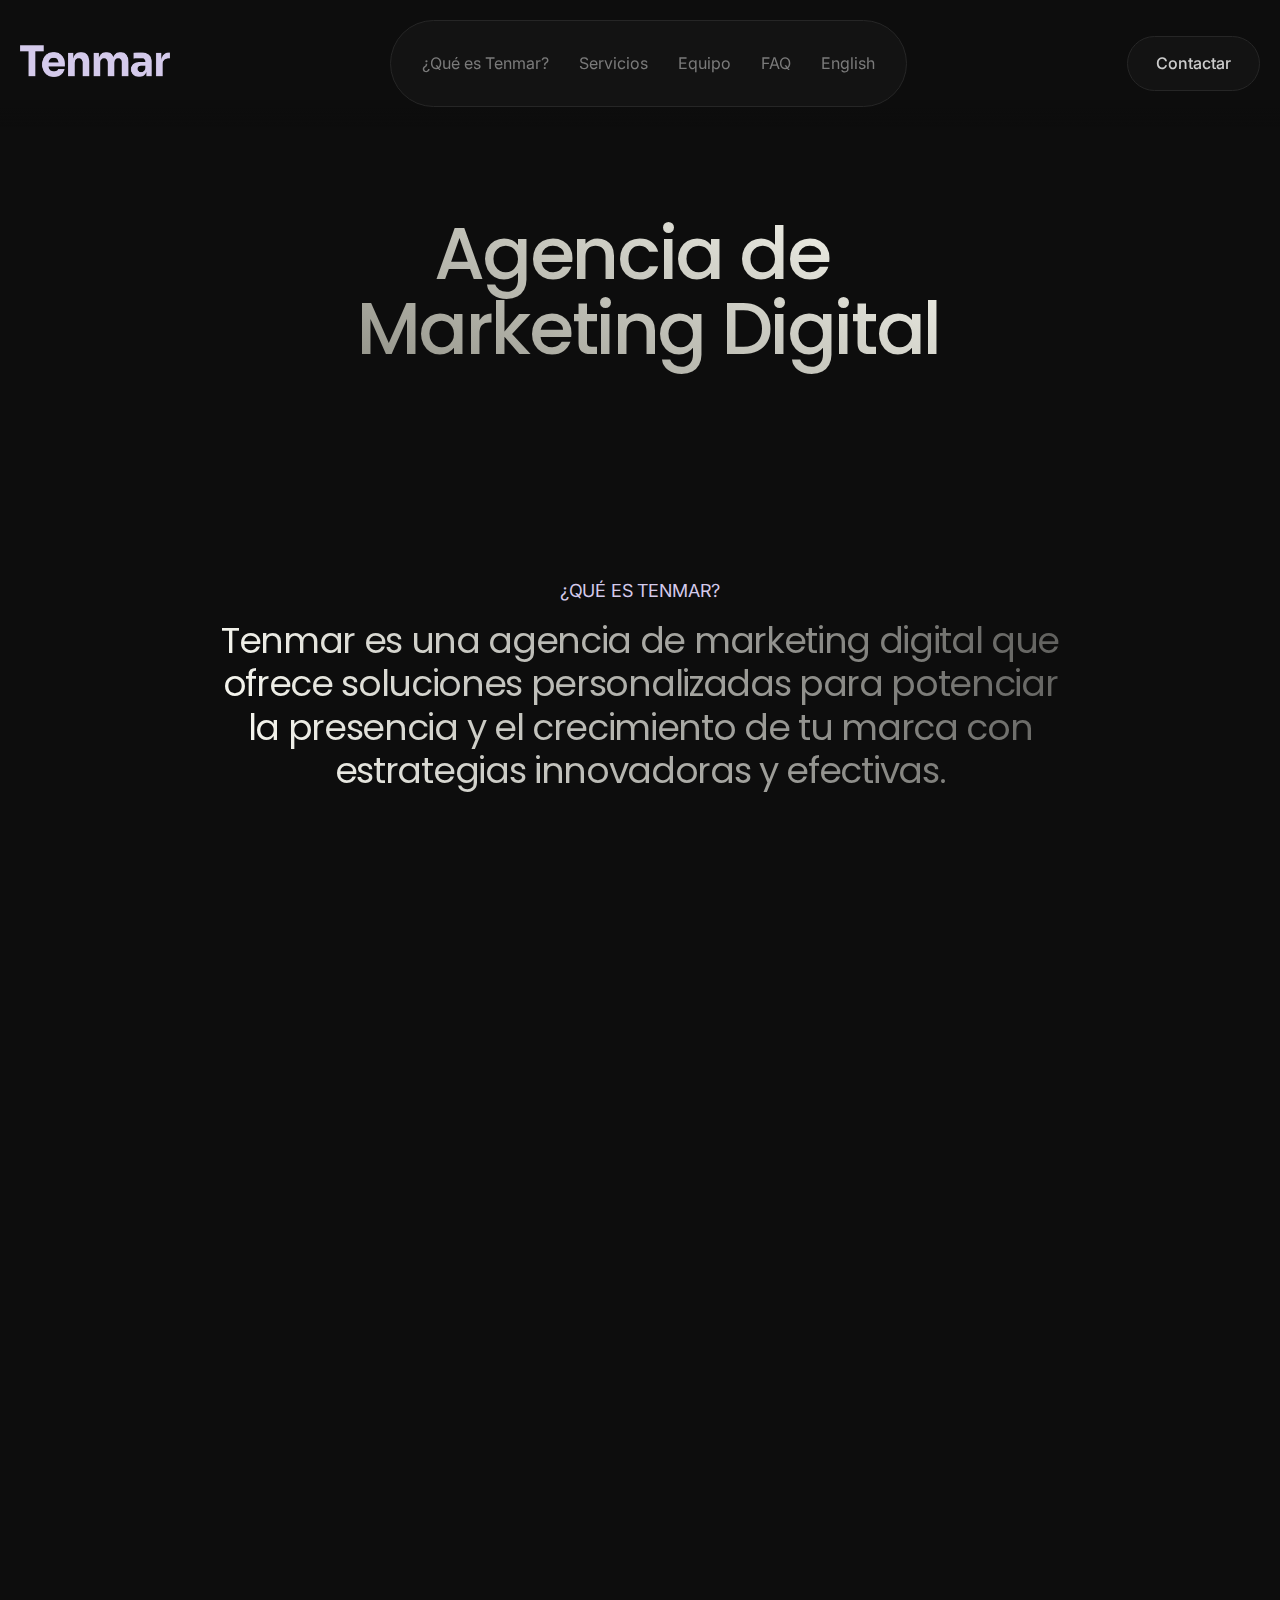
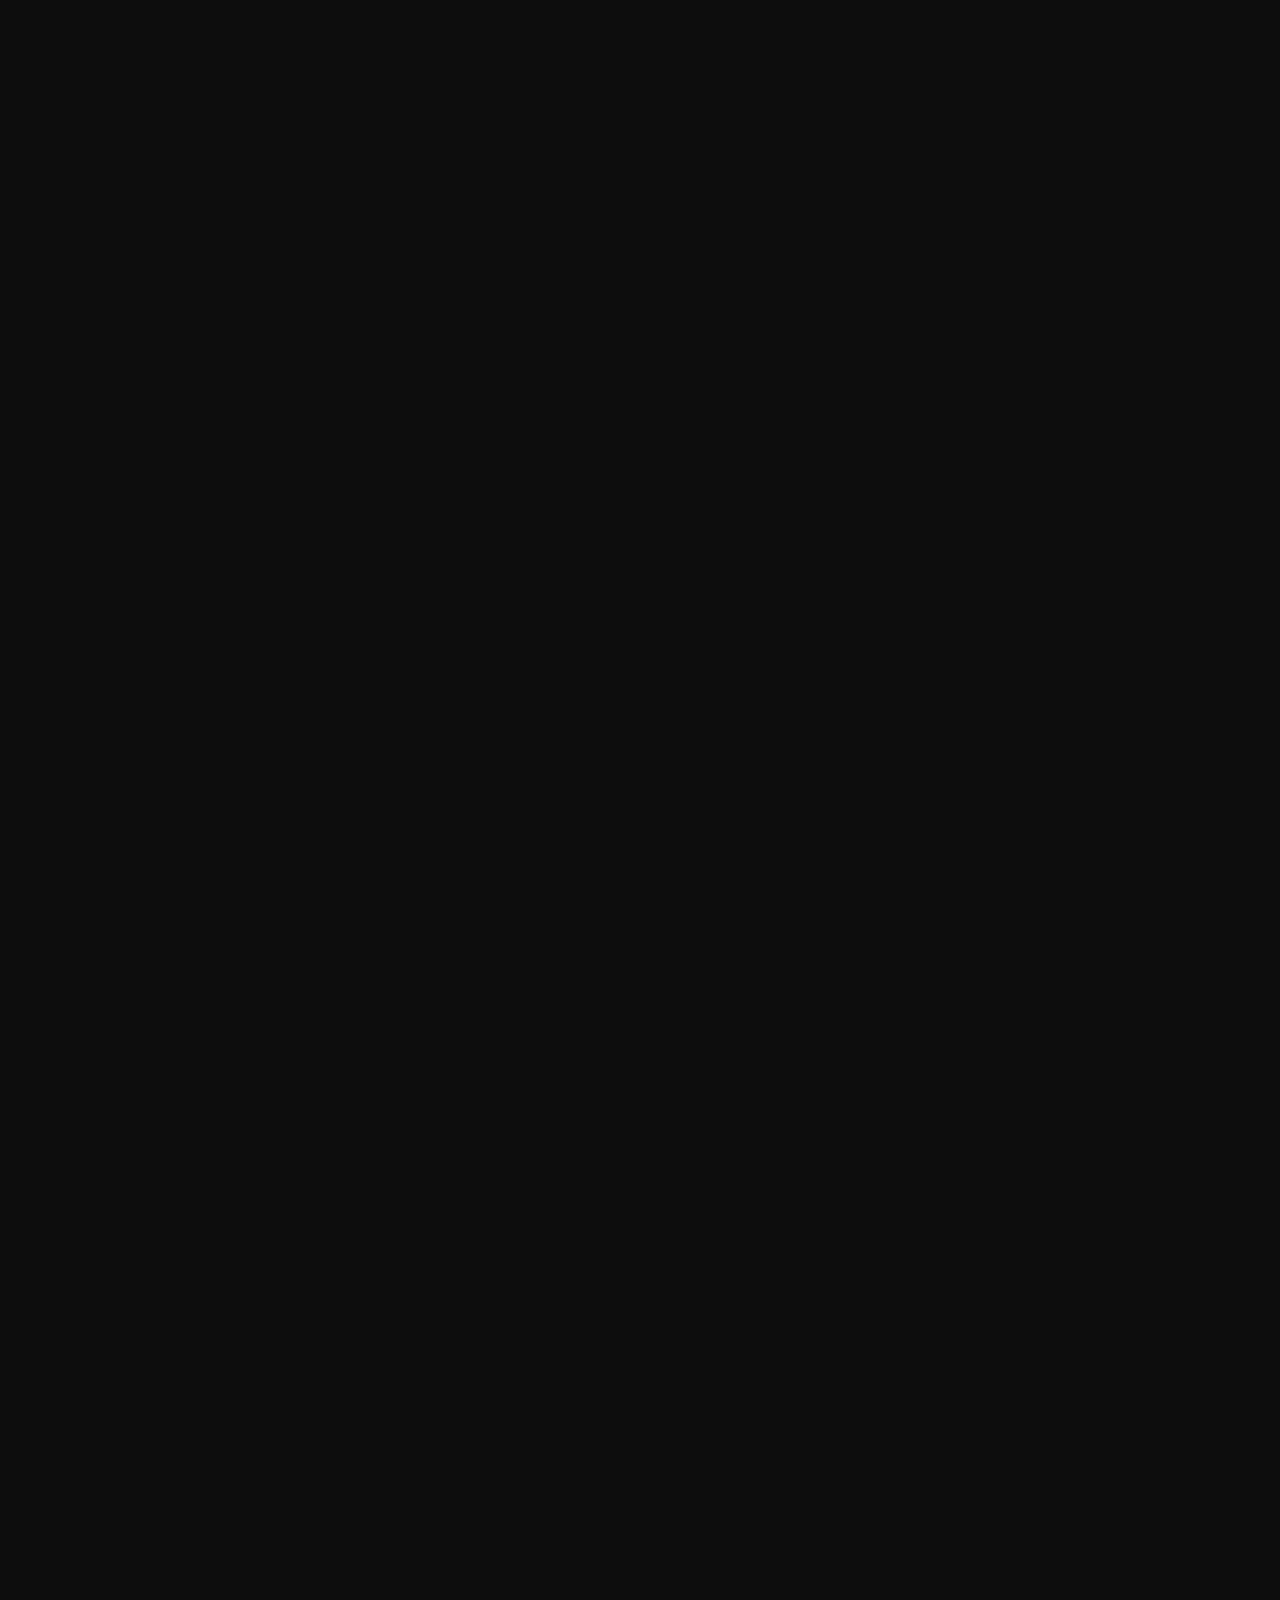
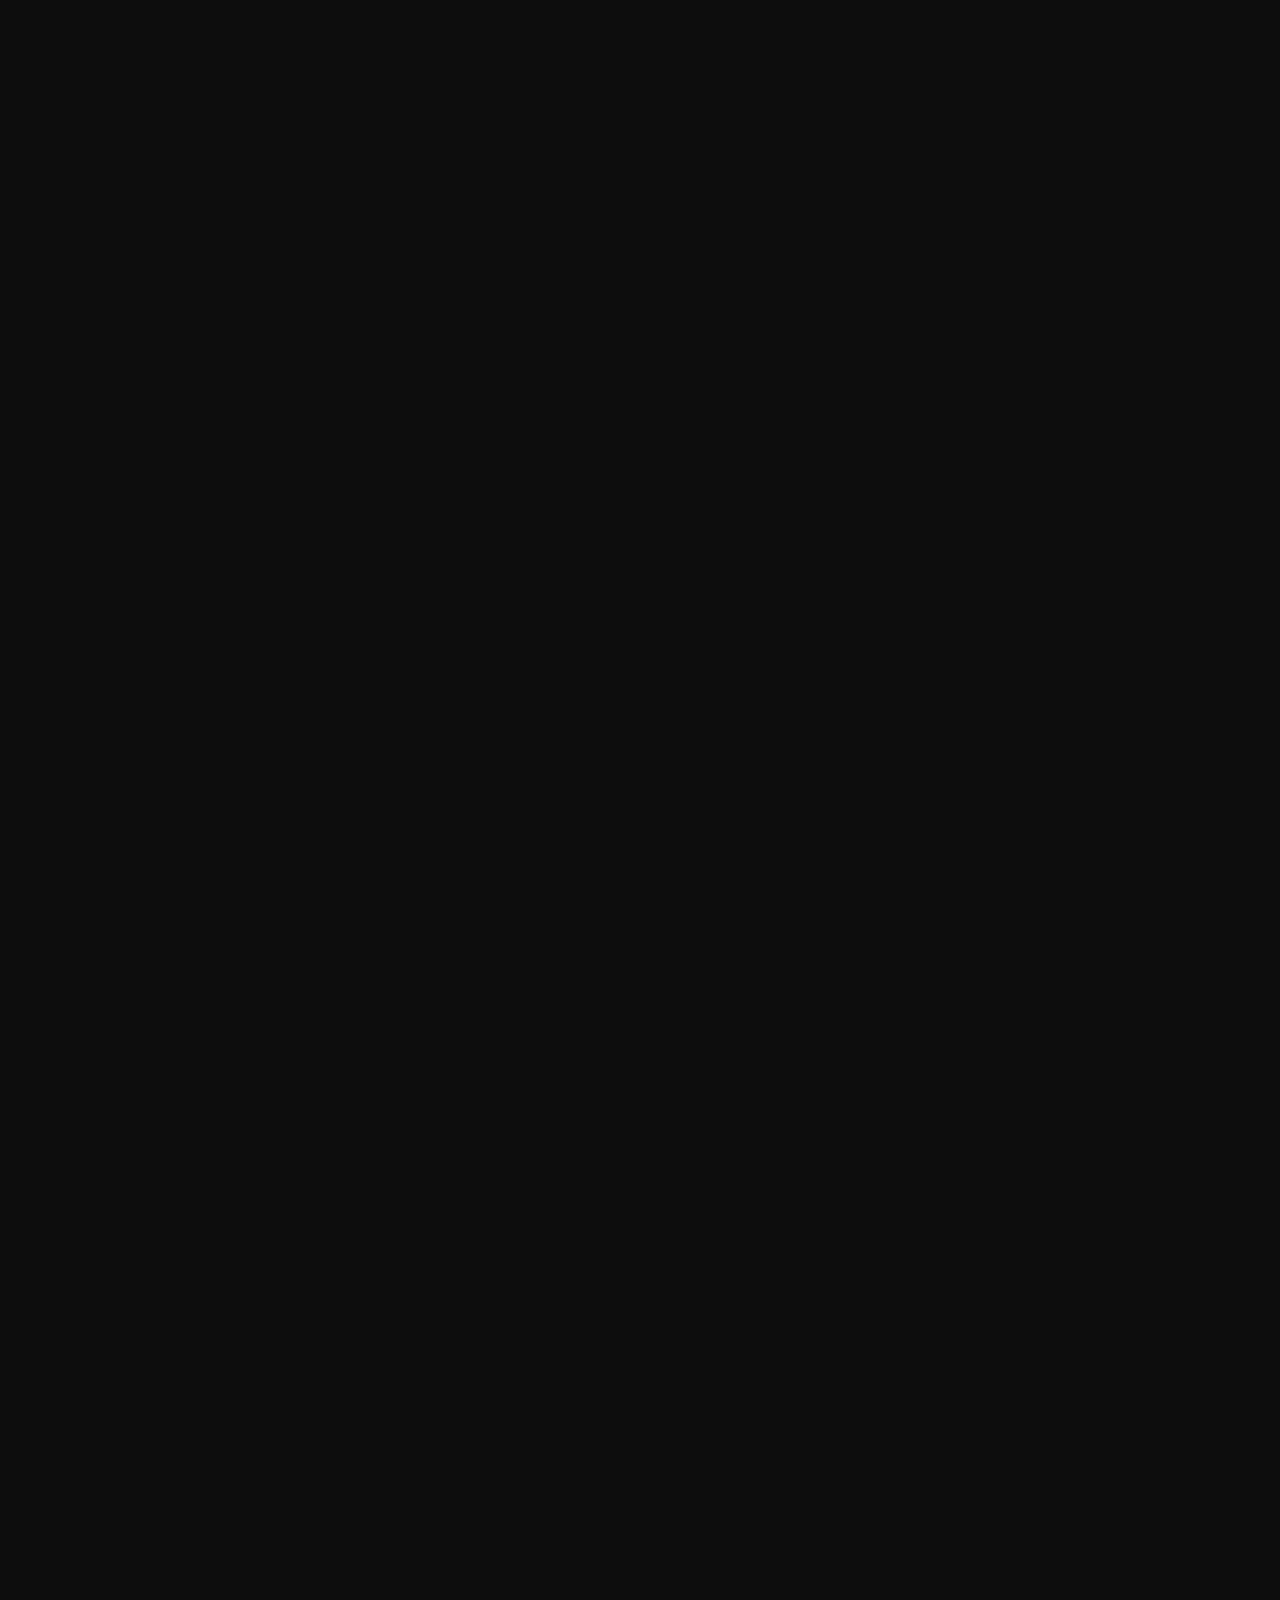
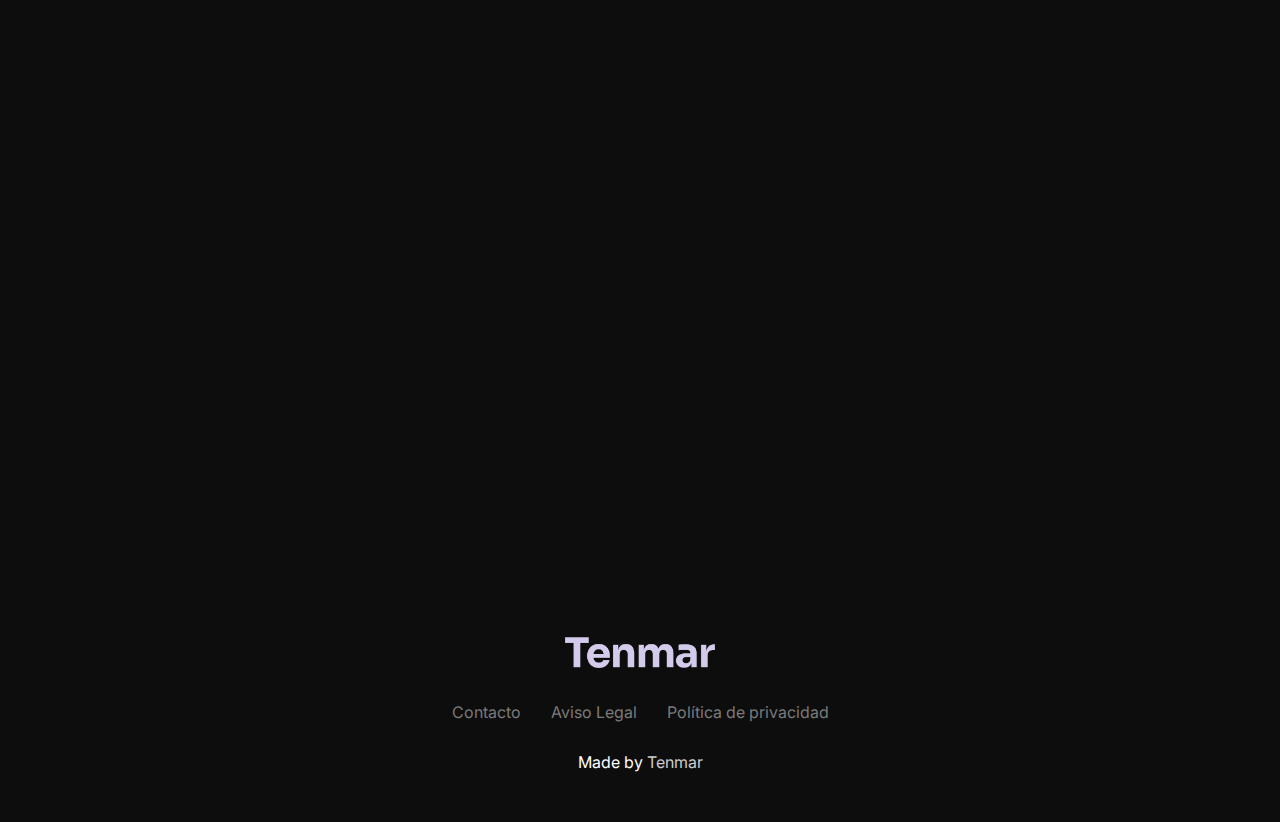
==== commit fb6e79bb: "añadido al script el mensaje, terminado el form, editada la pagina en inglés. Queda revisar" ====
--- a/index.html
+++ b/index.html
@@ -50,13 +50,10 @@
             </a>
         </nav>
     </header>
-    <div id="linear-gradient"></div>
+    <!-- <div id="linear-gradient"></div> -->
     <main>
         <section id="hero">
             <h1>Agencia de <br> Marketing Digital</h1>
-            <div class="hero-framer">
-                <p>Soluciones de marketing innovadoras para marcas que buscan un crecimiento impactante y una presencia dinámica</p>
-            </div>
             </section>
             <section id="what-is-tenmar">
                 <h2>¿QUÉ ES TENMAR?</h2>
@@ -341,7 +338,7 @@
                     <input type="tel" id="telefono" name="telefono" placeholder="| Pon tu teléfono aquí" required>
                     <span class="hidden" id="phone_validation">Por favor, introduzca un teléfono válido.</span>
                     <label for="message">¿Qué necesitas?</label>
-                    <textarea id="message" rows="7" cols="50" name="message" placeholder="| Pon tu mensaje aquí"></textarea>
+                    <textarea id="message" rows="7" name="message" placeholder="| Pon tu mensaje aquí"></textarea>
                     <span class="hidden" id="message_validation">Por favor, introduzca un mensaje válido.</span>
                     <button class="submit-button" type="submit">Enviar</button>
                     <div class="loader hidden"></div>
@@ -354,10 +351,10 @@
 
     <footer>
         <a href="#">
-            <img alt="Logo de Tenmar" src="./public/Tenmar_logo.png" width="150px"/>
+            <img alt="Logo de Tenmar" src="./public/Tenmar_color_logo.png" width="150px"/>
         </a>
         <div id="footer-links">
-            <a href="mailto:info@tenmaragency.com" onclick="">Contacto</a>
+            <a target="_blank" rel="noopener noreferrer" href="mailto:info@tenmaragency.com">Contacto</a>
             <a href="./legal/aviso-legal.html">Aviso Legal</a>
             <a href="./legal/politica-privacidad.html">Política de privacidad</a>
         </div>
--- a/styles.css
+++ b/styles.css
@@ -221,12 +221,20 @@
     line-height: 91px;
   }
 }
-@media (max-width: 768px) {
+@media (max-width: 1440px) {
   h1 {
-    width: 100%;
+    font-family: "Poppins", sans-serif;
+    font-size: 73px;
+    font-weight: 500;
+    line-height: 75px;
+  }
+}
+@media (max-width: 768px) {
+  h1 {
+    max-width: 100vw;
     white-space: wrap;
     font-family: "Poppins", sans-serif;
-    font-size: 55px;
+    font-size: 53px;
     font-weight: 500;
     line-height: 65px;
   }
@@ -398,7 +406,7 @@
   }
 }
 
-#services h3, #team h3, #faq h3 {
+#services h3, #team h3, #faq h3, #what-is-tenmar h3 {
   padding-bottom: 2px;
   background-image: linear-gradient(67deg, #FFFFF7 0%, rgba(255, 255, 247, 0.34) 100%);
   background-clip: text;
@@ -406,6 +414,22 @@
   -webkit-text-fill-color: transparent;
   max-width: 840px !important;
   margin: auto;
+}
+@media (max-width: 1440px) {
+  #services h3, #team h3, #faq h3, #what-is-tenmar h3 {
+    font-family: "Poppins", sans-serif;
+    font-size: 36px;
+    font-weight: 400;
+    line-height: 120%;
+  }
+}
+@media (max-width: 768px) {
+  #services h3, #team h3, #faq h3, #what-is-tenmar h3 {
+    font-family: "Poppins", sans-serif;
+    font-size: 30px;
+    font-weight: 400;
+    line-height: 120%;
+  }
 }
 
 #services-cards {
@@ -652,6 +676,7 @@
   font-weight: 400;
   line-height: 140%;
   letter-spacing: -0.18px;
+  white-space: nowrap;
 }
 #faq-contact a {
   text-decoration: none;
@@ -662,6 +687,7 @@
 }
 @media (max-width: 428px) {
   #faq-contact {
+    white-space: pre-wrap;
     text-align: center;
   }
 }
@@ -669,6 +695,11 @@
 #contact {
   padding: 0 40px;
   width: 100%;
+}
+@media (max-width: 428px) {
+  #contact {
+    padding: 0;
+  }
 }
 #contact .contact-wrapper {
   padding: 60px 40px;
@@ -685,14 +716,13 @@
 @media (max-width: 768px) {
   #contact .contact-wrapper {
     padding: 60px 16.6%;
-    width: 95%;
+    width: 100%;
   }
 }
 @media (max-width: 428px) {
   #contact .contact-wrapper {
     width: 100%;
-    padding: 15px;
-    margin-top: 25px;
+    padding: 25px;
   }
 }
 #contact .contact-wrapper h2 {
@@ -739,12 +769,24 @@
   width: 100%;
   padding: 20px;
   max-width: 550px;
+  overflow: hidden;
+}
+@media (max-width: 768px) {
+  form {
+    min-width: 0;
+    max-width: 100%;
+  }
 }
 form * {
   margin-bottom: 10px;
+  max-width: 100%;
 }
 form label {
   color: #FFFFFF;
+  font-family: "Inter", sans-serif;
+  font-size: 25px;
+  font-weight: 500;
+  line-height: 1.2em;
 }
 form input {
   height: 40px;
@@ -762,8 +804,12 @@
   align-self: stretch;
   background-color: inherit;
   padding: 12px;
-  max-width: 100%;
   min-height: 40px;
+}
+@media (max-width: 428px) {
+  form input, form textarea {
+    width: 100%;
+  }
 }
 form input:focus, form textarea:focus {
   border-radius: 10px;
@@ -781,17 +827,24 @@
   outline: 1px solid #888888;
 }
 form button {
+  background: linear-gradient(187deg, #CCCCCC -59%, #7A7A7A 42%, #262626 121%);
+  font-family: "Inter", sans-serif;
+  font-size: 14px;
+  font-weight: 600;
+  line-height: 1.2em;
   margin-top: 20px;
   cursor: pointer;
   padding: 11px;
   border-radius: 10px;
-  background-color: rgba(187, 187, 187, 0.1490196078);
+  color: #FFFFFF;
   border: none;
-  transition: all 0.3s ease;
+  max-width: 100%;
+  transition: all 0.3s ease-out;
+  background-size: 200% 100%;
 }
 form button:hover {
-  background-color: rgba(187, 187, 187, 0.3215686275);
-  color: #CCCCCC;
+  background-position: -100%;
+  color: #0D0D0D;
 }
 form .loader {
   width: 48px;
@@ -839,13 +892,13 @@
   flex-direction: row;
   justify-content: space-between;
   align-items: center;
-  background-color: #000000;
-  padding: 0 60px;
-}
-@media (max-width: 768px) {
+  padding: 60px;
+}
+@media (max-width: 1440px) {
   footer {
     flex-direction: column;
-    padding: 25px 0;
+    row-gap: 30px;
+    padding: 50px 0;
     margin: 0;
     height: 100%;
   }
@@ -856,10 +909,16 @@
   justify-content: space-evenly;
   align-items: center;
 }
-@media (max-width: 768px) {
+@media (max-width: 428px) {
   footer #footer-links {
     padding: 30px 0;
     row-gap: 20px;
     flex-direction: column;
   }
+}
+footer p {
+  color: #FFFFFF;
+}
+footer p span {
+  color: #CCCCCC;
 }/*# sourceMappingURL=styles.css.map */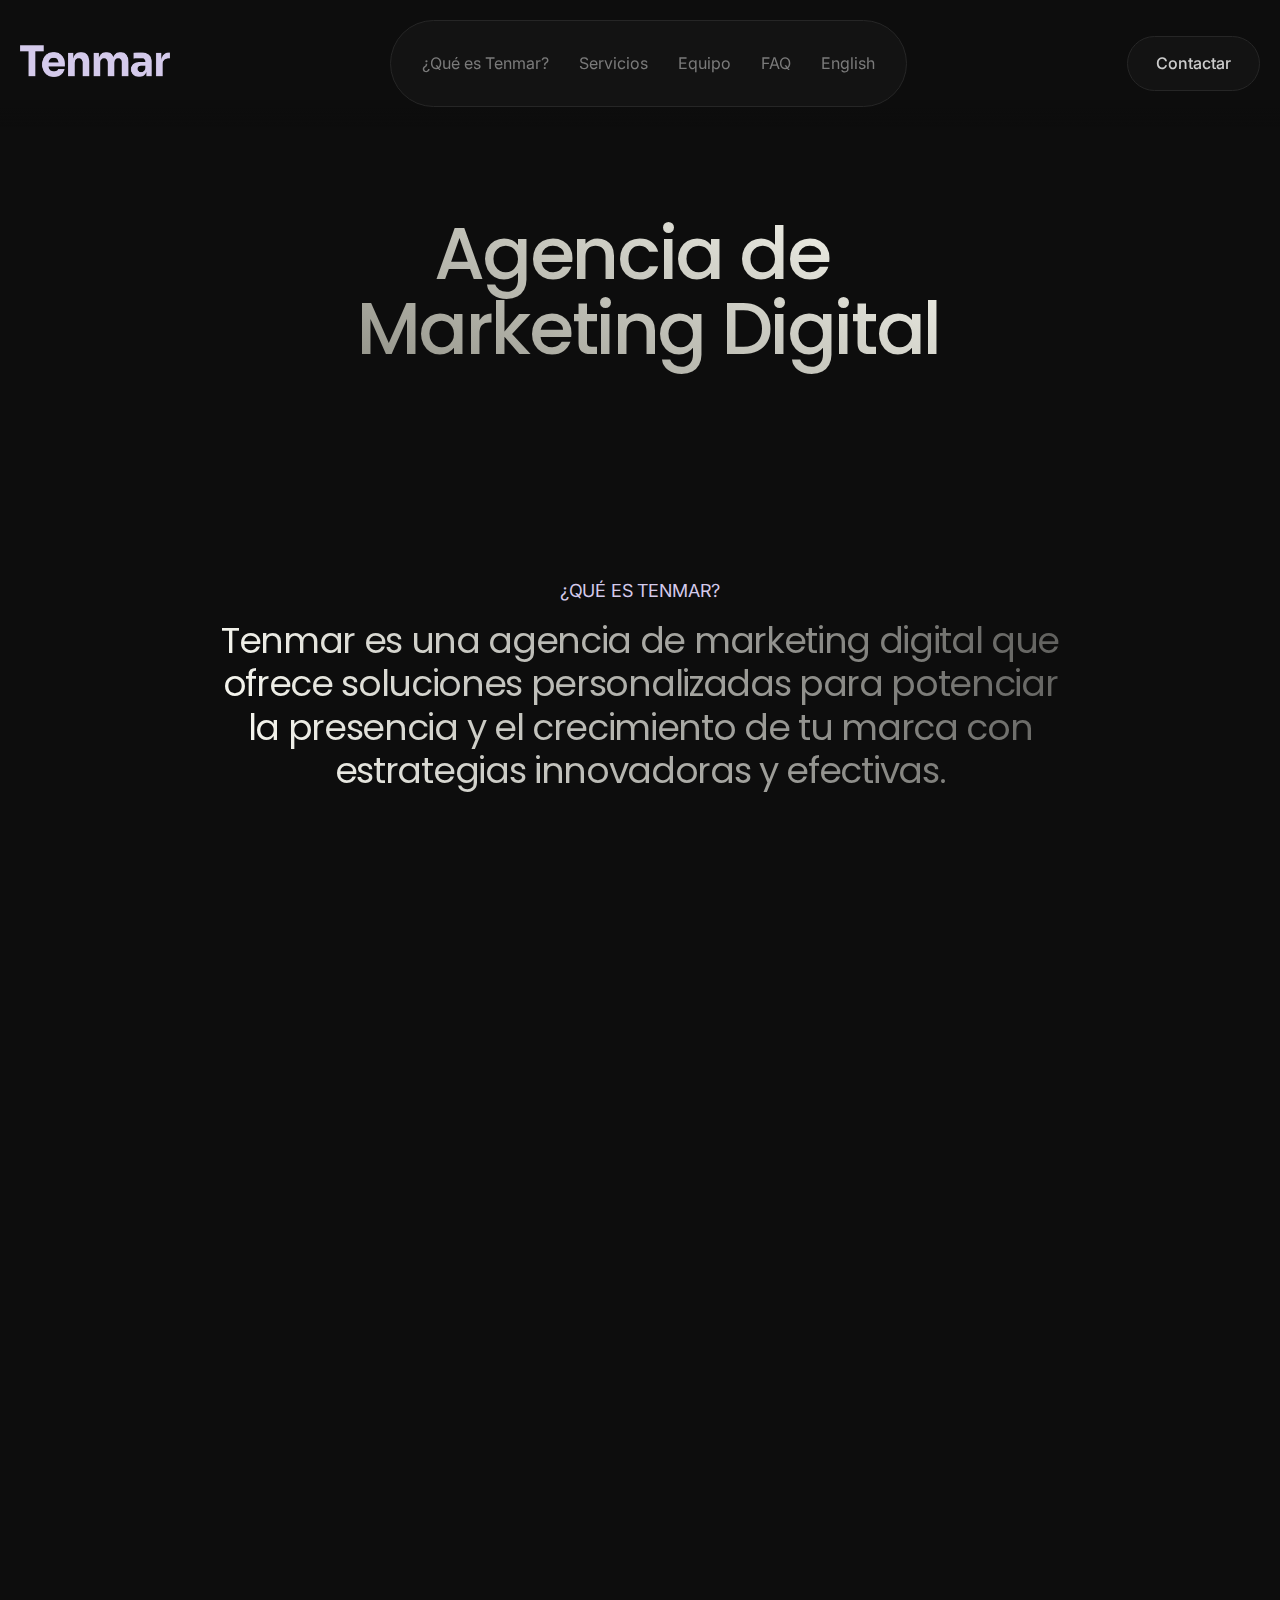
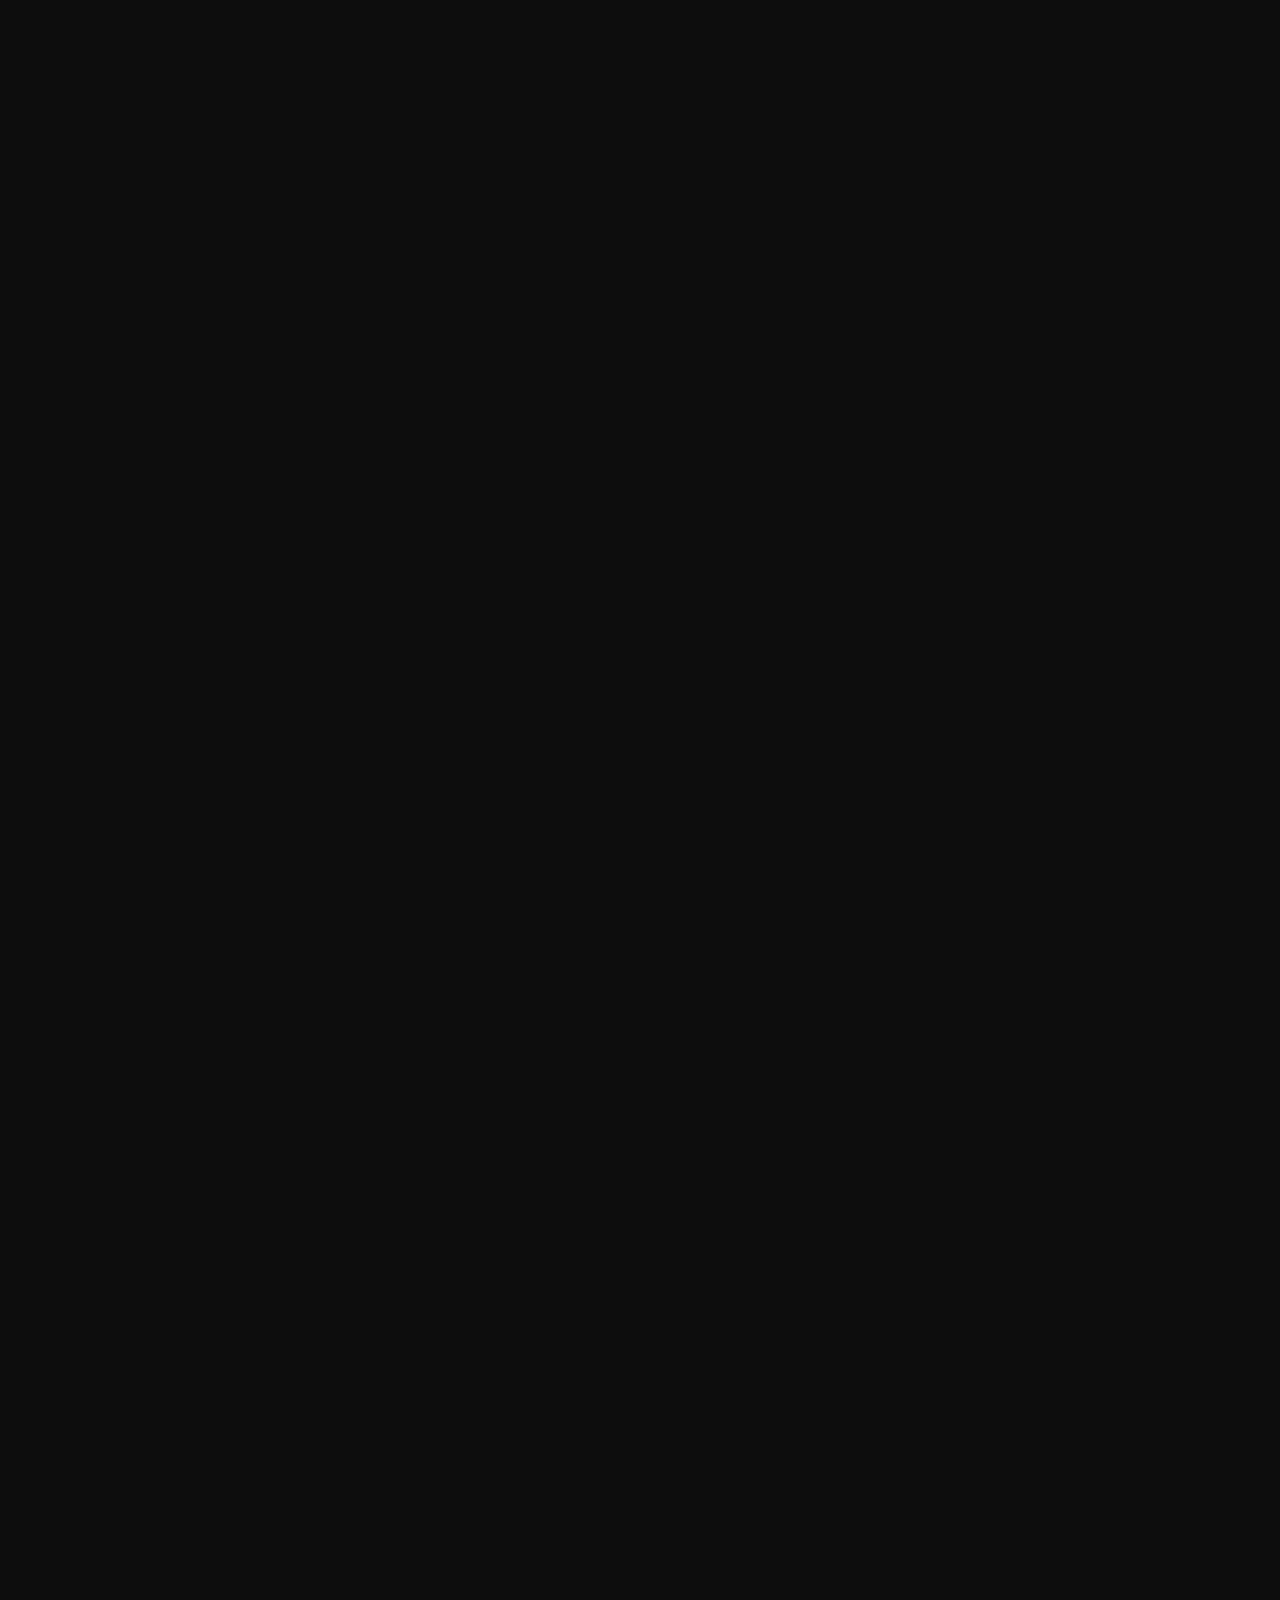
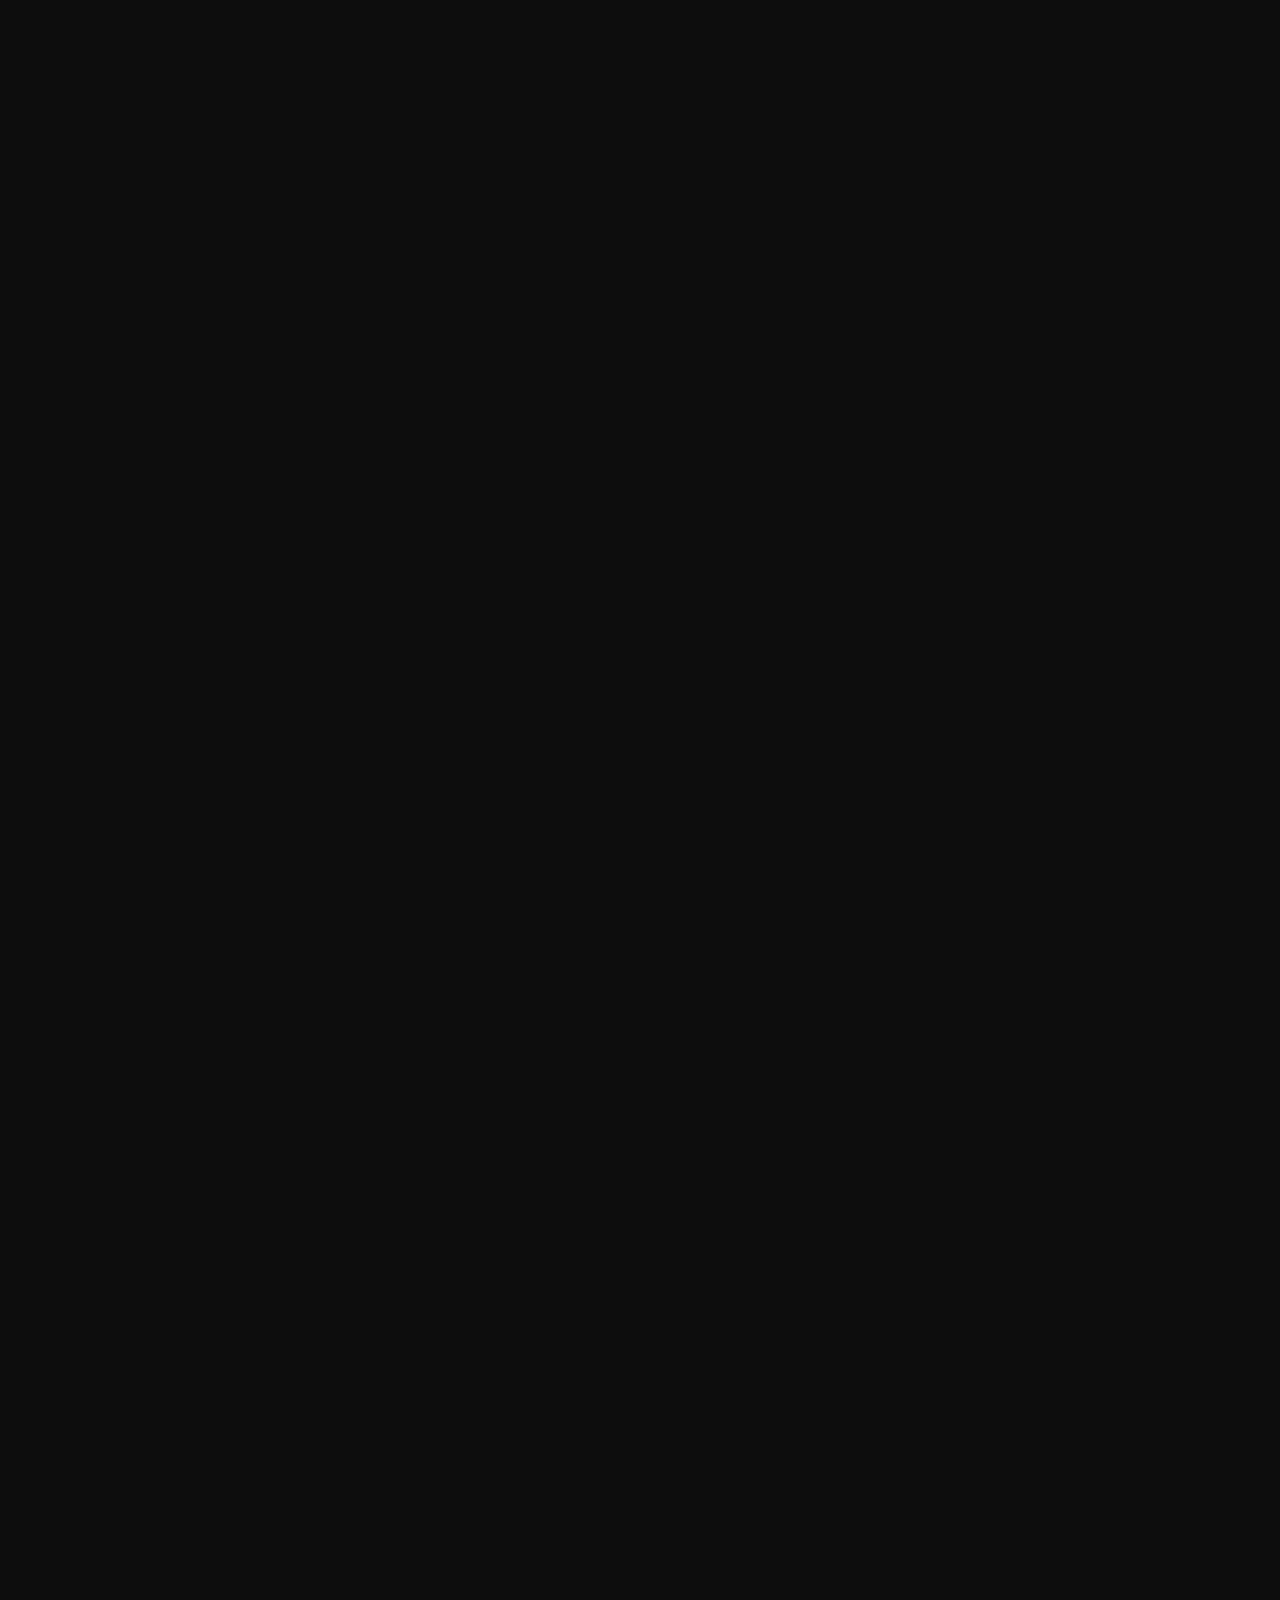
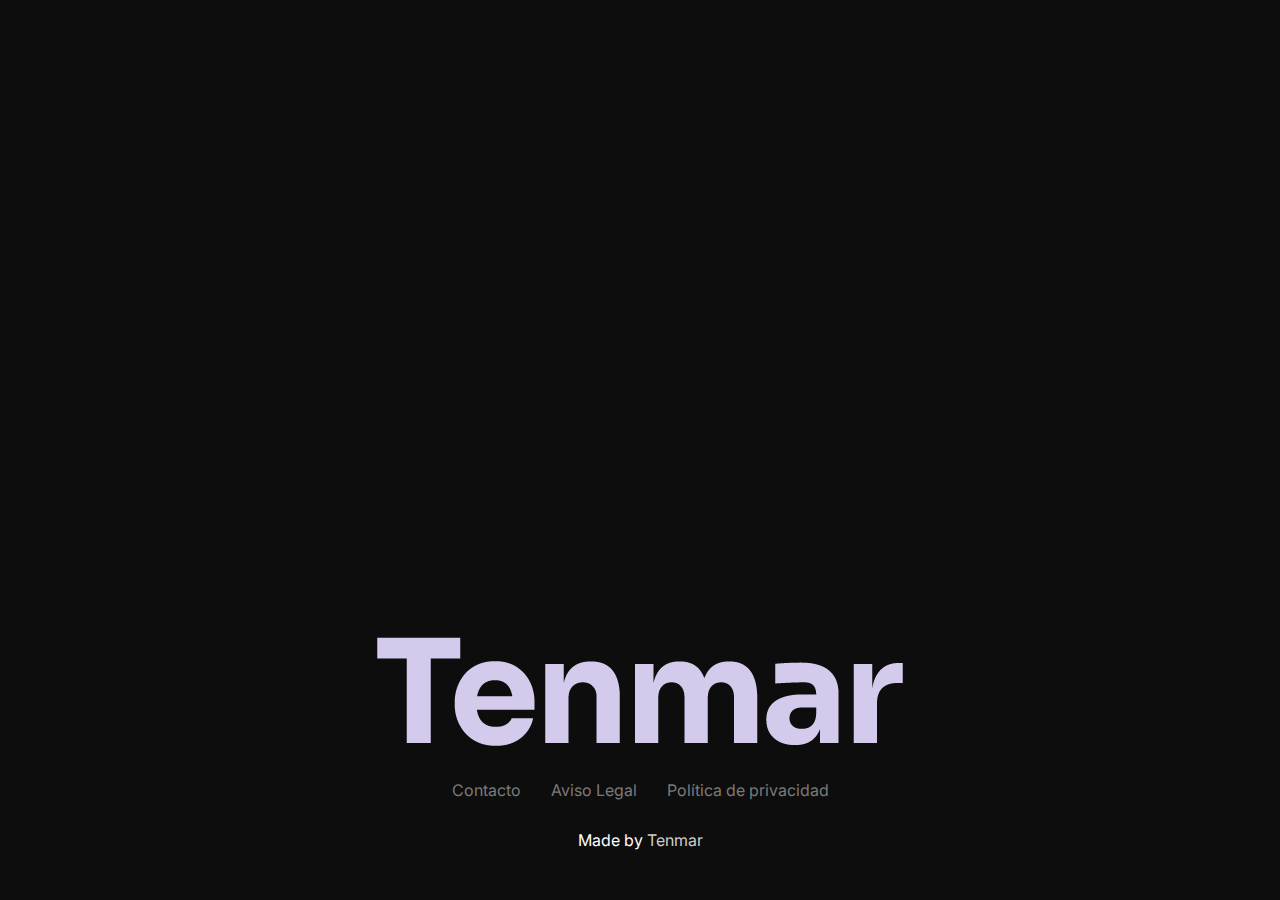
==== commit 681bb019: "logo tenmar aspect-ratio" ====
--- a/index.html
+++ b/index.html
@@ -27,7 +27,7 @@
     <header id="header">
         <nav>
             <a href="#">
-                <img alt="Logo de Tenmar" src="./public/Tenmar_color_logo.png" width="150px"/>
+                <img alt="Logo de Tenmar" src="./public/Tenmar_color_logo.png" class="tenmar_logo"/>
             </a>
                 
             <button id="hamburger-button" aria-label="Menú movil">
@@ -37,7 +37,7 @@
             </button>
             <div id="navbar-header">
                 <a id="tenmar_mobile" href="#hero">
-                    <img alt="Logo de Tenmar" src="./public/Tenmar_color_logo.png" width="150px"/>
+                    <img alt="Logo de Tenmar" src="./public/Tenmar_color_logo.png" class="tenmar_logo"/>
                 </a>
                 <a href="#what-is-tenmar">¿Qué es Tenmar?</a>
                 <a href="#services">Servicios</a>
@@ -241,7 +241,7 @@
                             Aseguramos que cada detalle se ajuste a tus expectativas.
                         </p>
                     </div>
-                    <img alt="Comunicación constante" src="./public/visual.png">
+                    <img alt="Comunicación constante" src="./public/Visual.png">
                 </div>
             </div>
             <div id="services-minicards">
@@ -351,7 +351,7 @@
 
     <footer>
         <a href="#">
-            <img alt="Logo de Tenmar" src="./public/Tenmar_color_logo.png" width="150px"/>
+            <img alt="Logo de Tenmar" src="./public/Tenmar_color_logo.png" class="tenmar_logo"/>
         </a>
         <div id="footer-links">
             <a target="_blank" rel="noopener noreferrer" href="mailto:info@tenmaragency.com">Contacto</a>
--- a/styles.css
+++ b/styles.css
@@ -29,6 +29,11 @@
   font-weight: 400;
   line-height: 20.8px;
   transition: all 0.35s linear;
+}
+nav .tenmar_logo {
+  width: 150px;
+  height: auto;
+  aspect-ratio: auto;
 }
 nav #navbar-header {
   display: flex;
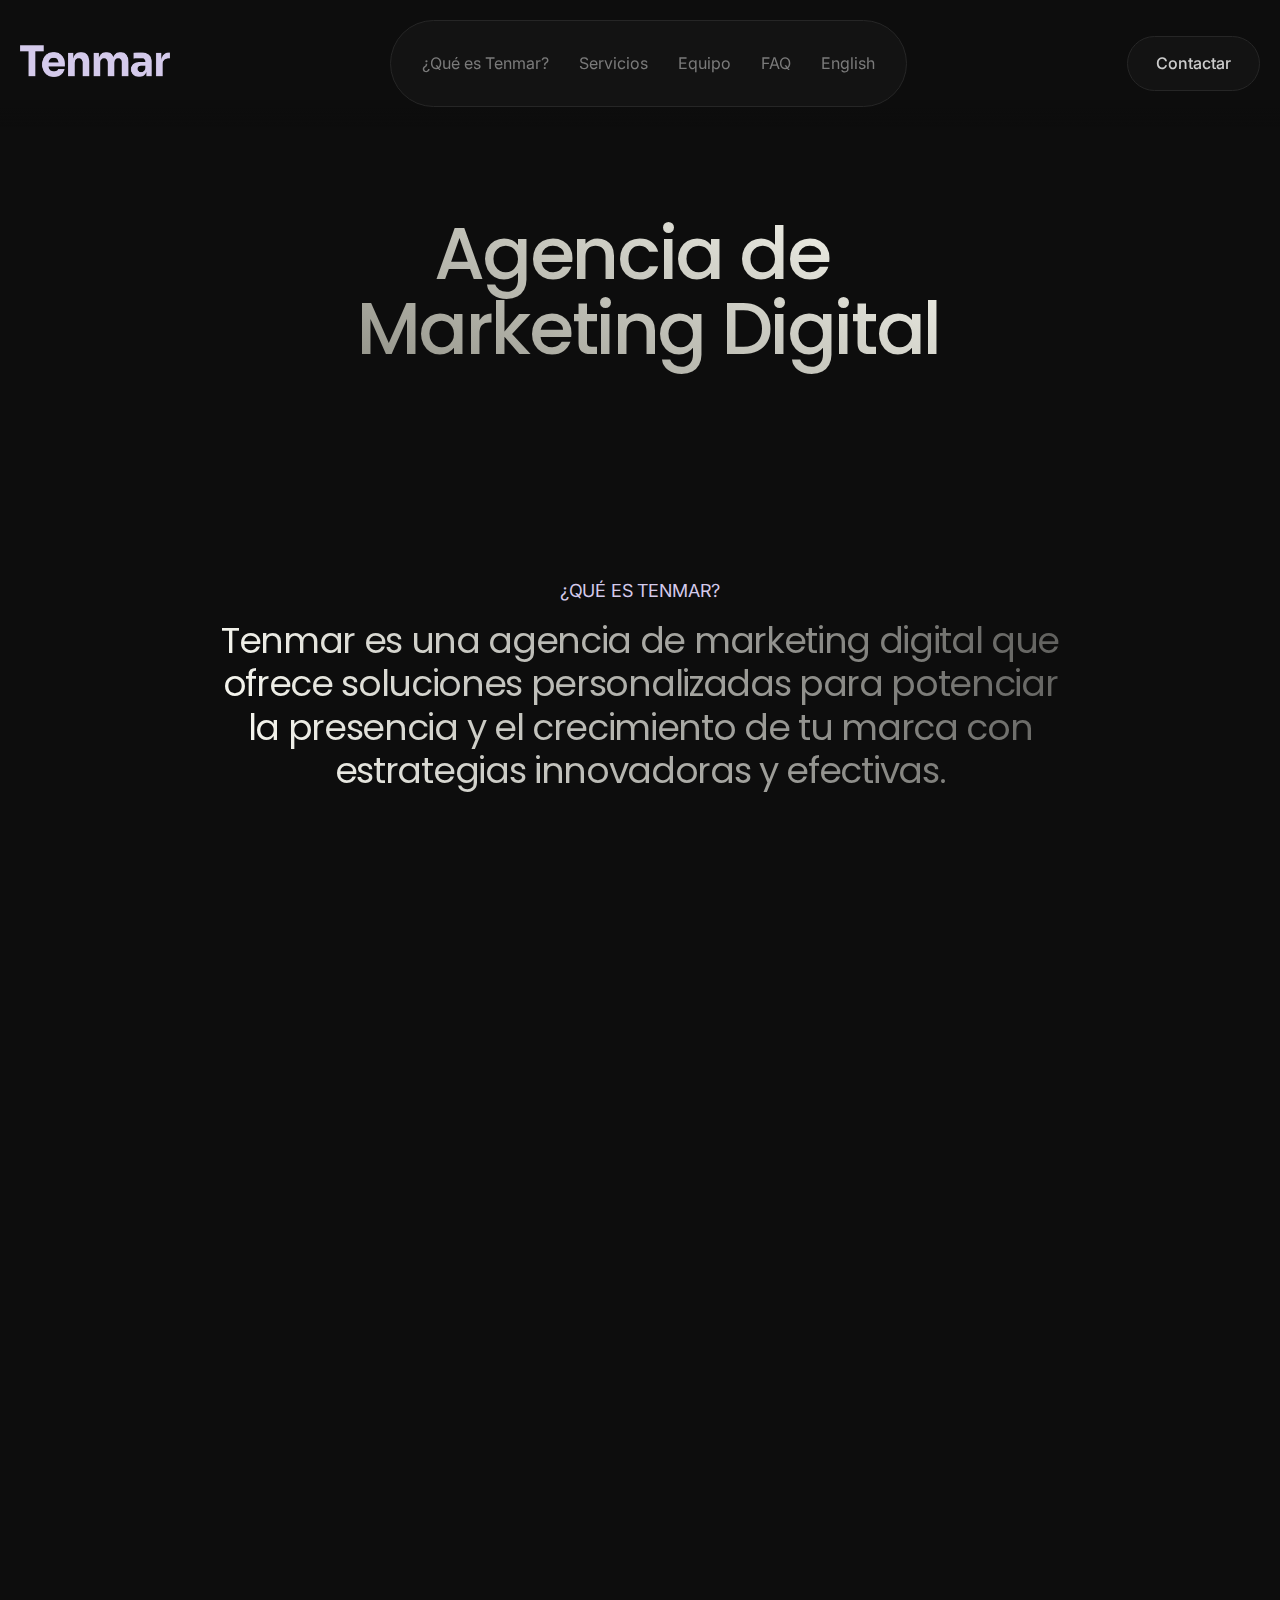
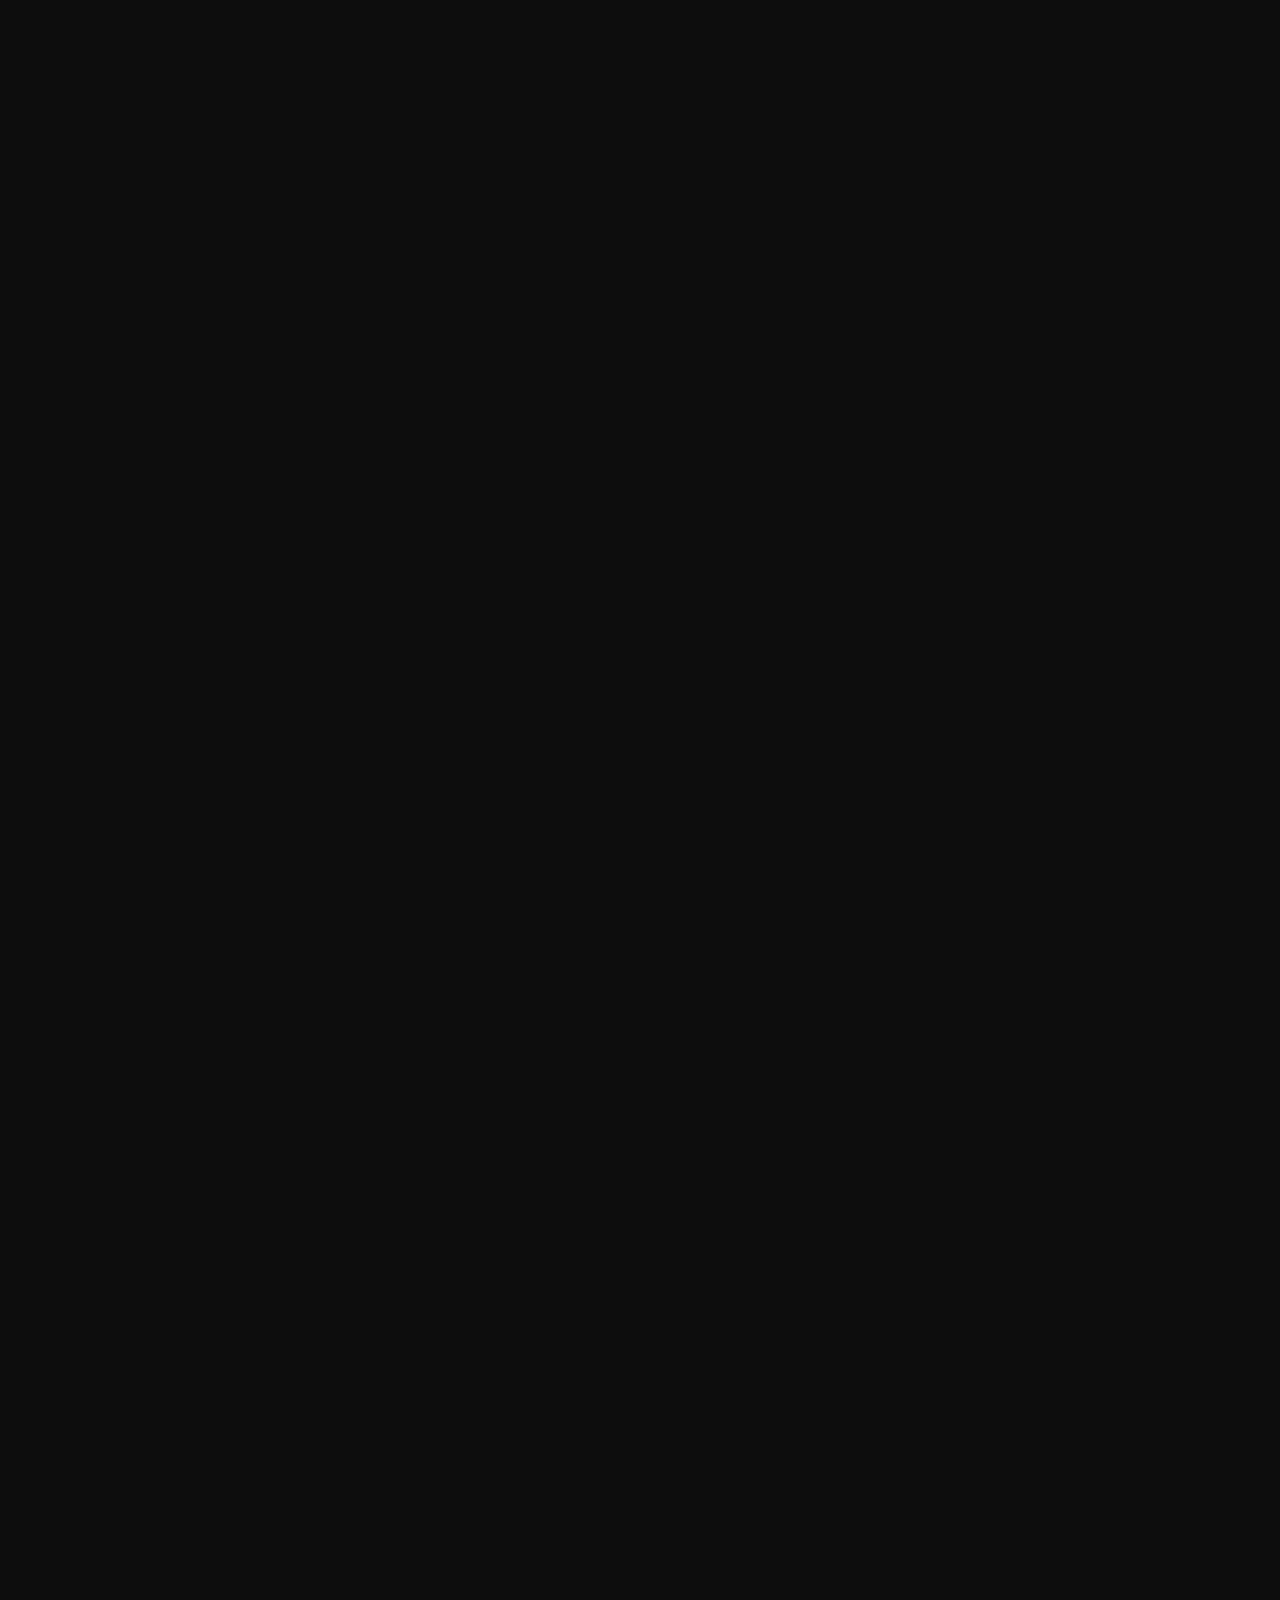
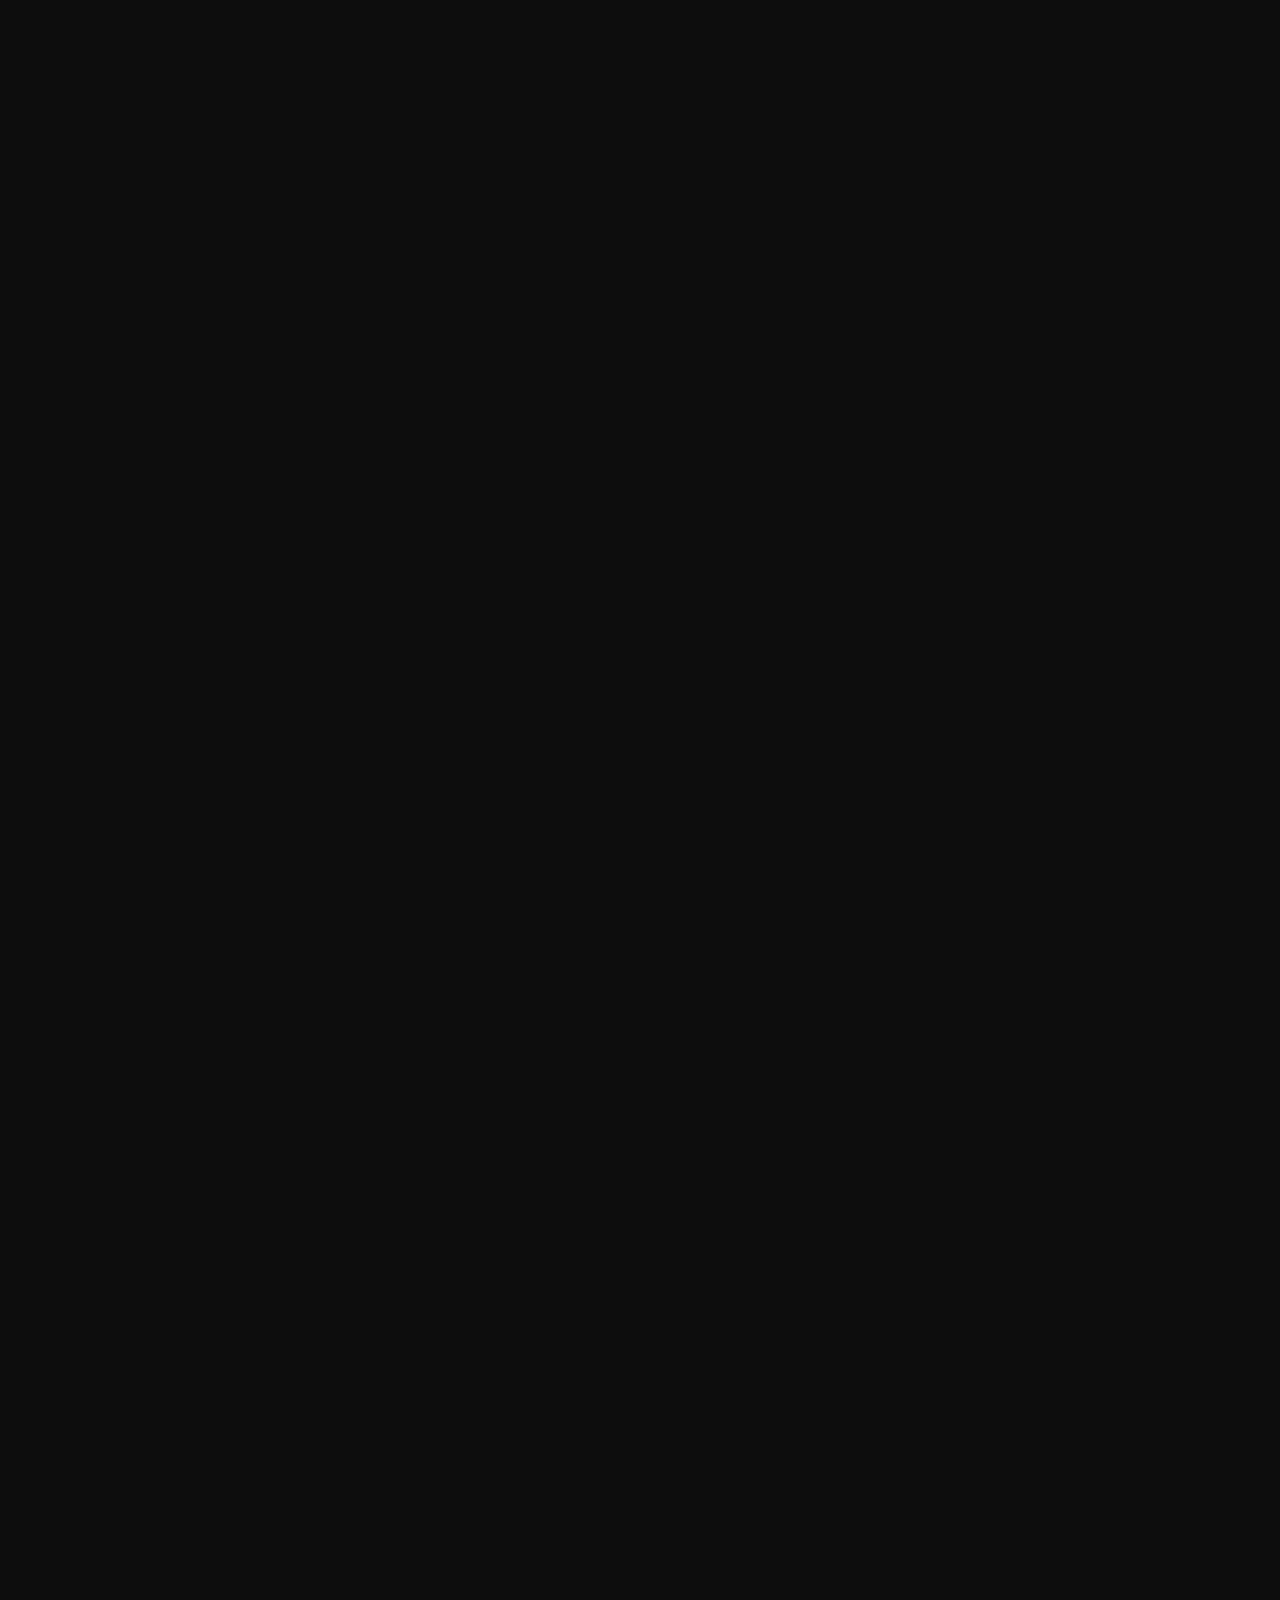
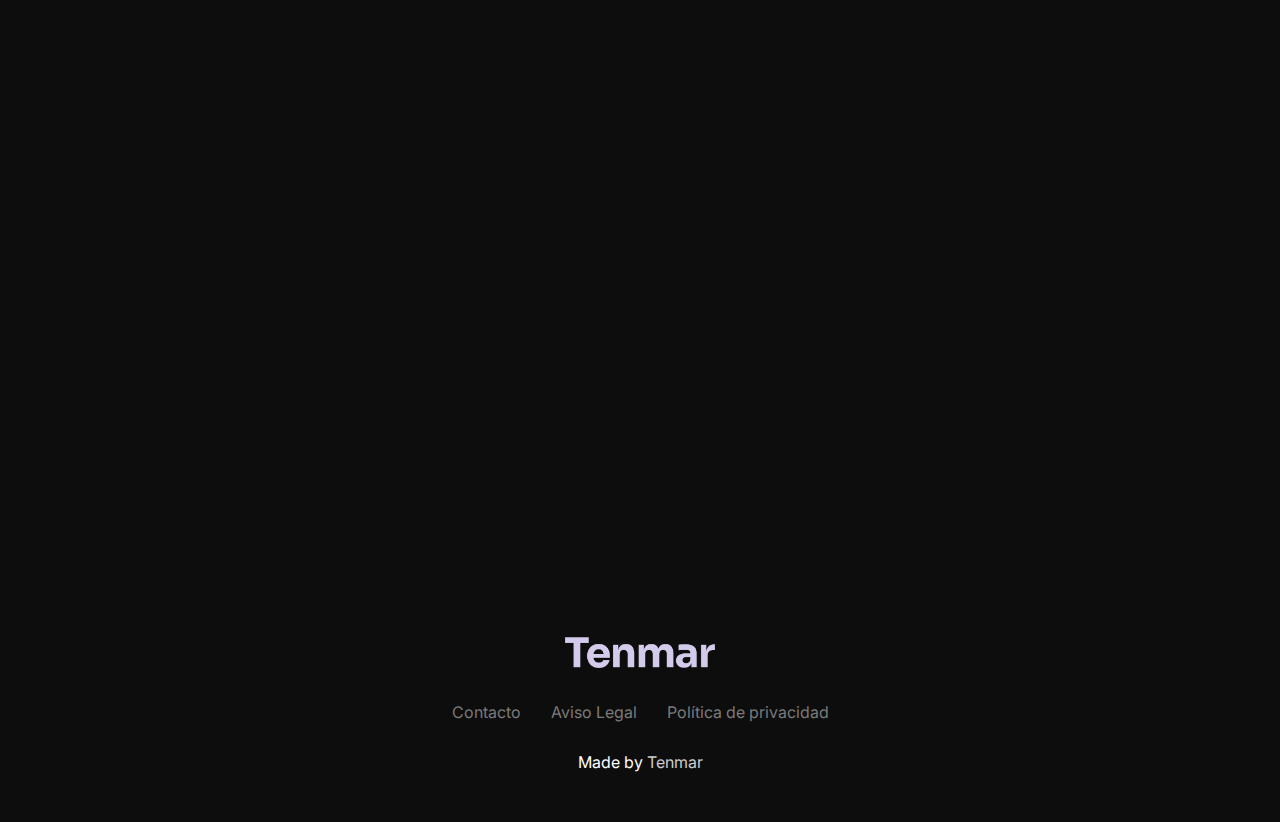
==== commit cbeeb948: "Sacado de carpeta /legal porque en google cloud daba problemas" ====
--- a/index.html
+++ b/index.html
@@ -348,15 +348,14 @@
             </div>
         </section>
     </main>
-
     <footer>
         <a href="#">
             <img alt="Logo de Tenmar" src="./public/Tenmar_color_logo.png" class="tenmar_logo"/>
         </a>
         <div id="footer-links">
             <a target="_blank" rel="noopener noreferrer" href="mailto:info@tenmaragency.com">Contacto</a>
-            <a href="./legal/aviso-legal.html">Aviso Legal</a>
-            <a href="./legal/politica-privacidad.html">Política de privacidad</a>
+            <a href="./aviso-legal.html">Aviso Legal</a>
+            <a href="./politica-privacidad.html">Política de privacidad</a>
         </div>
         <p>Made by <span>Tenmar</span></p>
     </footer>
--- a/styles.css
+++ b/styles.css
@@ -10,6 +10,13 @@
   background-color: #0D0D0D;
   font-family: "Inter", sans-serif;
   color: #CCCCCC;
+  overflow-x: hidden;
+}
+
+.tenmar_logo {
+  width: 150px;
+  height: auto;
+  aspect-ratio: auto;
 }
 
 nav {
@@ -29,11 +36,6 @@
   font-weight: 400;
   line-height: 20.8px;
   transition: all 0.35s linear;
-}
-nav .tenmar_logo {
-  width: 150px;
-  height: auto;
-  aspect-ratio: auto;
 }
 nav #navbar-header {
   display: flex;
